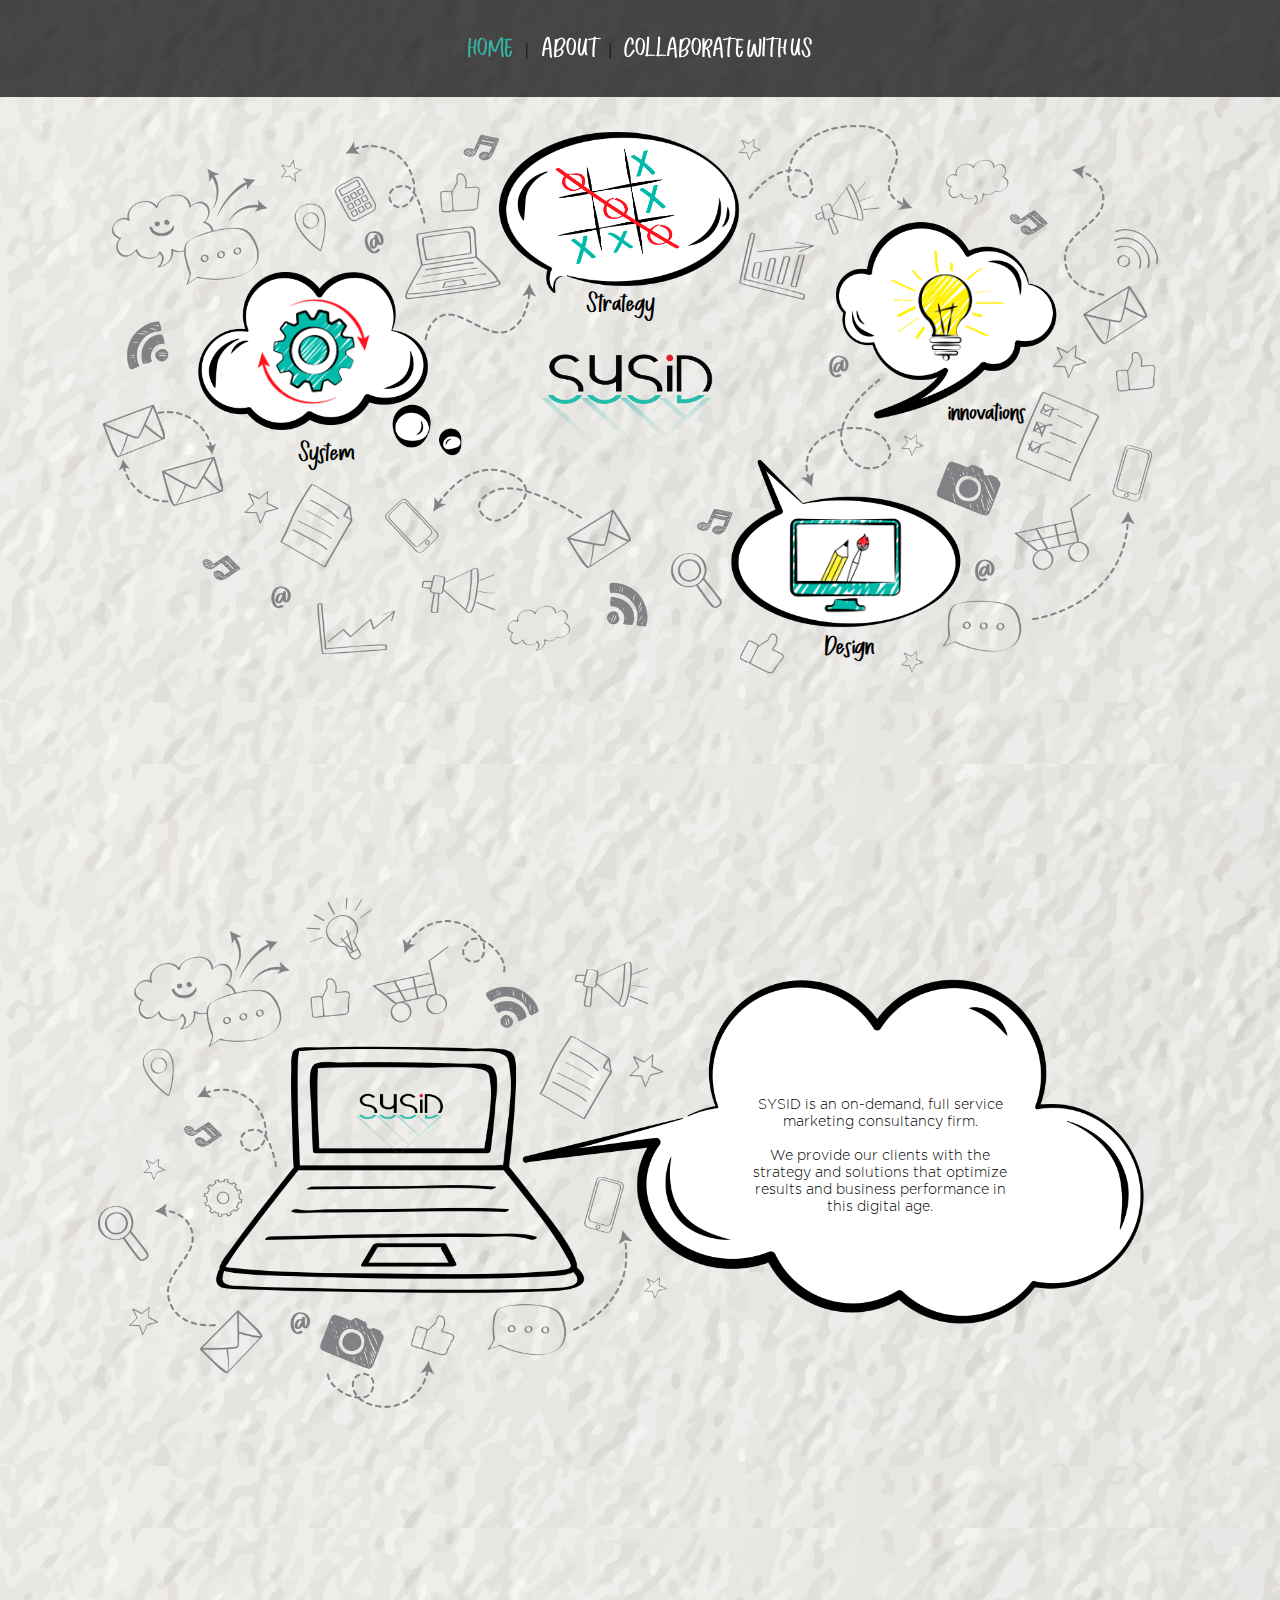
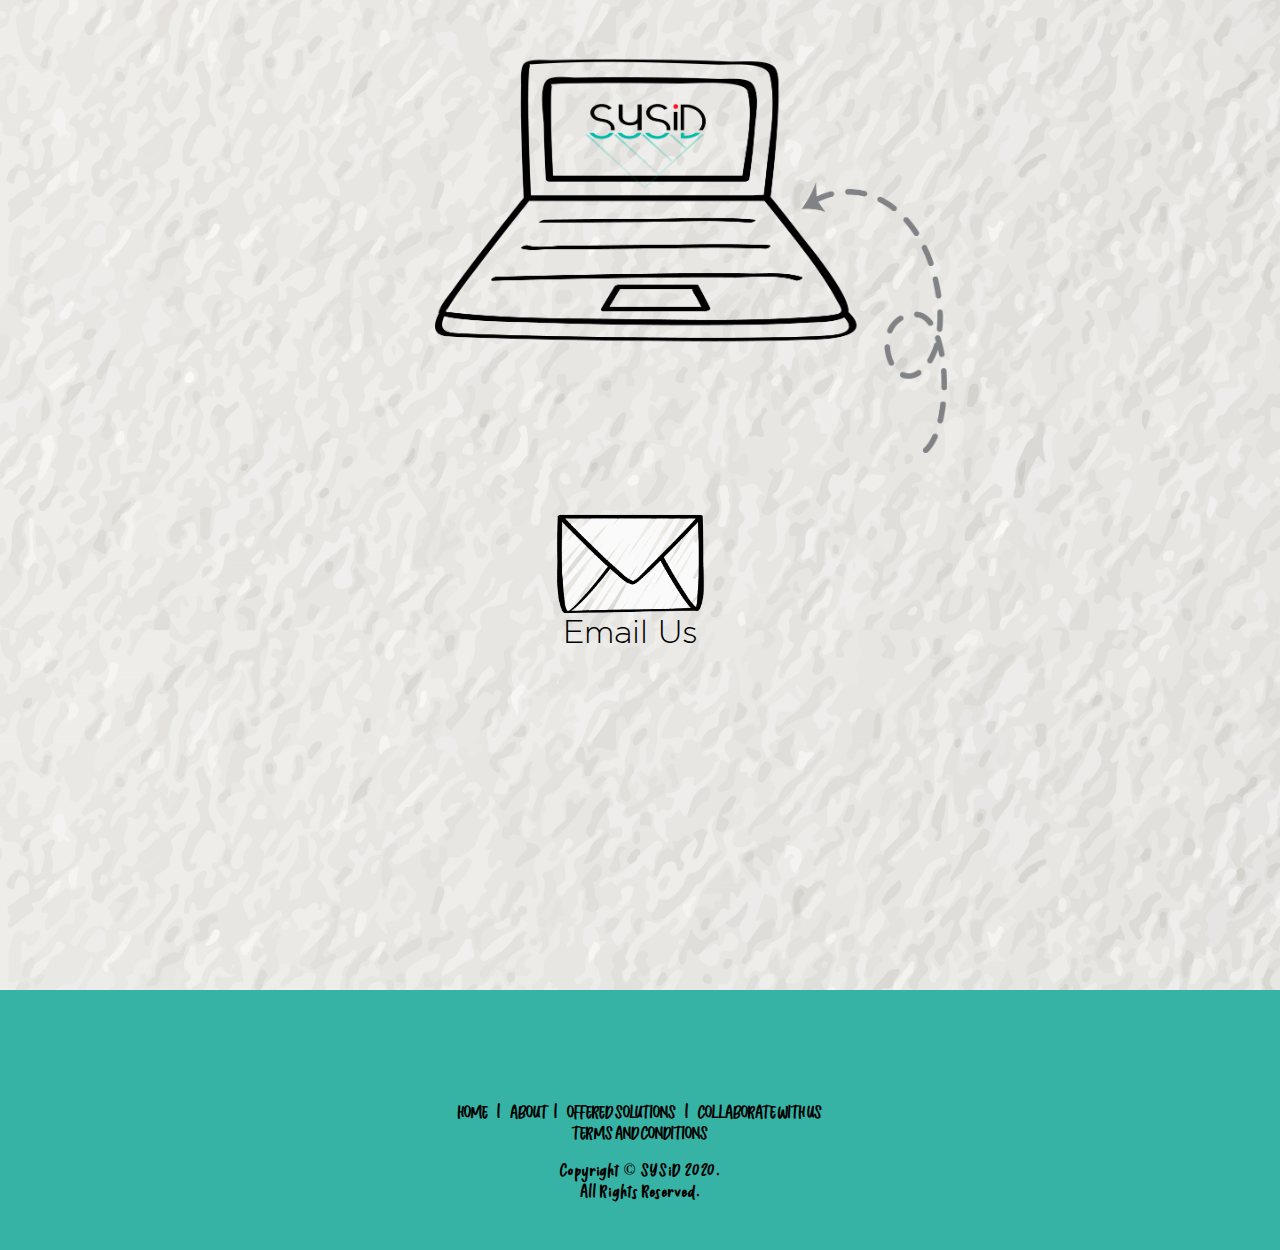
==== index.html @ b0d57e08 "Add files via upload" ====
<!DOCTYPE html>
<html lang="en" dir="ltr">

<head>
  <meta charset="utf-8">
  <title>SYSiD</title>
  <meta name="viewport" content="width=device-width, initial-scale=1.0">

  <link rel="stylesheet" href="css/index.css">


  <script src="https://ajax.googleapis.com/ajax/libs/jquery/3.5.1/jquery.min.js"></script>
  <link rel="stylesheet" href="https://use.fontawesome.com/releases/v5.15.1/css/all.css" integrity="sha384-vp86vTRFVJgpjF9jiIGPEEqYqlDwgyBgEF109VFjmqGmIY/Y4HV4d3Gp2irVfcrp" crossorigin="anonymous">
</head>

<body>

  <section id="title">
    <div class="container-navigation" id="navigation-menu">
      <a href="javascript:void(0);" class="icon" onclick="navigationIcon()">
        <i class="fa fa-bars"></i>
      </a>
      <a href="#" class="title-menu">HOME</a> <span>|</span>
      <a href="#about" class="about-menu">ABOUT</a> <span>|</span>
     <!-- <a href="#solutions" class="solutions-menu">OFFERED SOLUTIONS</a> <span>|</span> -->
      <a href="#collaborate" class="collaborate-menu">COLLABORATE WITH US</a>
    </div>
    <div class="container-title-img">
      <img class="title-img">
      <div class="container-tictac-img">
        <img class="tictac-img">
      </div>
      <div class="container-strategy-text">
        <p>Strategy</p>
      </div>
      <div class="container-wheel-img">
        <img class="wheel-img">
      </div>
      <div class="container-system-text">
        <p>System</p>
      </div>
      <div class="container-bulb-img">
        <img class="bulb-img">
      </div>
      <div class="container-innovations-text">
        <p>innovations</p>
      </div>
      <div class="container-pencil-img">
        <img class="pencil-img">
      </div>
      <div class="container-logo-img">
        <img src="images/logo.png" class="logo-img">
      </div>
      <div class="container-design-text">
        <p>Design</p>
      </div>
    </div>
  </section>

  <section id="about">
    <div class="container-about-img">
      <img class="about-img">
      <div class="container-about-text">
        <p>SYSID is an on-demand, full service <br>
          marketing consultancy firm.<br><br>
          We provide our clients with the <br>
          strategy and solutions that optimize <br>
          results and business performance in <br>
          this digital age.
        </p>
      </div>
    </div>
  </section>

 <!-- <section id="solutions">
    <div class="container-solutions-img">
      <img class="solutions-img">
      <div class="container-logo-img">
        <img src="images/logo.png" class="logo-img">
      </div>
      <div class="container-two-wheels-img">
        <img src="images/two_wheels.png" class="two-wheels-img">
      </div>
      <div class="container-arrow1-img">
        <img src="images/arrow1.png" class="arrow1-img">
      </div>
      <div class="container-marketing-text">
        <p>Marketing<br>
          Strategy
        </p>
      </div>
      <div class="container-greenbulb-img">
        <img src="images/greenbulb.png" class="greenbulb-img">
      </div>
      <div class="container-arrow2-img">
        <img src="images/arrow2.png" class="arrow2-img">
      </div>
      <div class="container-creative-text">
        <p>Creative<br>
          Development<br>
          & Production
        </p>
      </div>
      <div class="container-content-img">
        <img src="images/content.png" class="content-img">
      </div>
      <div class="container-arrow3-img">
        <img src="images/arrow3.png" class="arrow3-img">
      </div>
      <div class="container-content-text">
        <p>Content<br>
          Strategy & Platorm<br>
          Management
        </p>
      </div>
      <div class="container-marketing-img">
        <img src="images/marketing.png" class="marketing-img">
      </div>
      <div class="container-arrow4-img">
        <img src="images/arrow4.png" class="arrow4-img">
      </div>
      <div class="container-research-text">
        <p>Market Research,<br>
          Data & Digital Media
        </p>
      </div>
      <div class="container-web-img">
        <img src="images/web.png" class="web-img">
      </div>
      <div class="container-arrow5-img">
        <img src="images/arrow5.png" class="arrow5-img">
      </div>
      <div class="container-web-text">
        <p>Web, App &<br>
          System Development
        </p>
      </div>
      <div class="container-consultancy-img">
        <img src="images/consultancy.png" class="consultancy-img">
      </div>
      <div class="container-arrow6-img">
        <img src="images/arrow6.png" class="arrow6-img">
      </div>
      <div class="container-consultancy-text">
        <p>Consultancy</p>
      </div>
    </div>
  </section> -->

  <section id="collaborate">
    <div class="container-collab-img">
      <img class="collab-img">
	  
      <!-- <div class="container-connect-text">
        <p>connect@sysidph.com</p>
      </div> -->
      <!-- <div class="container-fb-connect-text">
        <a href="#">Connect With Us Through</a>
        <i class="fab fa-facebook-f"></i>
      </div>
      <div class="container-google-connect-text">
        <a href="#">Connect With Us Through</a>
        <i class="fab fa-google"></i>
      </div> -->
      <div class="container-mail-connect-text">
        <!-- <i class="far fa-envelope"></i> -->
        <a id="email-modal-btn"><p>Email Us</p><img class="envelop-img"></a>
	  </div>

      <div class="container-mobile-email-form">
        <form action="#" method="POST" class="mobile-email-form">
          <input id="client-name" type="text" name="name" class="mobile-email-input" placeholder="Name" required><br>
		  <br>
          <input id="client-email" type="text" name="mail" class="mobile-email-input" placeholder="Email" required><br>
          <br>
          <textarea id="client-message" type="text" name="message" class="mobile-email-content" placeholder="Message" rows="10" required></textarea>
          <br>
          <input type="submit" value="Send" class="mobile-email-button"><br>
          <input type="reset" value="Reset" class="mobile-email-button">
        </form>
      </div>

    </div>
  </section>

  <footer>
    <a href="https://www.facebook.com/sysid.ph/" target="_blank"><i class="fab fa-facebook-square"></i></a>
    <a href="https://www.instagram.com/sysid.ph/" target="_blank"><i class="fab fa-instagram-square"></i></a>
    <a href="https://www.linkedin.com/company/sysid/" target="_blank"><i class="fab fa-linkedin"></i></a>
    <a href="mailto:hello@sysid.ph"><i class="fas fa-envelope"></i></a>
    <a href="https://m.me/sysid.ph" target="_blank"><i class="fab fa-facebook-messenger"></i></a>

    <!-- <i class="fas fa-phone-square-alt"></i> -->
    <br><br>
    <a href="#">HOME</a> <span>|</span>
    <a href="#about">ABOUT</a> <span>|</span>
    <a href="#solutions">OFFERED SOLUTIONS</a> <span>|</span>
    <a href="#collaborate">COLLABORATE WITH US</a> <br>
    <a href="#">TERMS AND CONDITIONS</a>

    <p class="copyright">Copyright © SYSiD 2020. <br> All Rights Reserved.</p>
  </footer>

  <div id="email-modal" class="email-modal">
    <!-- Modal content -->
    <div class="email-modal-content">
      <span class="close-email-modal">&times;</span>
      <form action="javascript:sendMessage()" method="POST" class="email-form">
        Name:
        <input id="client-name" type="text" name="name" class="email-input" required><br>
        E-mail:
        <input id="client-email" type="text" name="mail" class="email-input" required><br>
        <br>
        Message:<br>
        <textarea id="client-message" type="text" name="message" class="email-content" rows="10" required>
        </textarea><br><br>
        <input type="submit" value="Send" class="email-button">
        <input type="reset" value="Reset" class="email-button">
      </form>
    </div>

  </div>

  <!-- Load Facebook SDK for JavaScript -->
  <div id="fb-root"></div>
  <script>
    window.fbAsyncInit = function() {
      FB.init({
        xfbml: true,
        version: 'v8.0'
      });
    };

    (function(d, s, id) {
      var js, fjs = d.getElementsByTagName(s)[0];
      if (d.getElementById(id)) return;
      js = d.createElement(s);
      js.id = id;
      js.src = 'https://connect.facebook.net/en_US/sdk/xfbml.customerchat.js';
      fjs.parentNode.insertBefore(js, fjs);
    }(document, 'script', 'facebook-jssdk'));
  </script>

  <!-- Your Chat Plugin code -->
  <div class="fb-customerchat" attribution=setup_tool page_id="105441090988022" theme_color="#bebebe">
  </div>
  <script src="js/index.js" charset="utf-8"></script>
</body>

</html>
---- css/index.css ----
@font-face {
    font-family: Chapillada;
    src: url("../fonts/Chapillada.otf") format("opentype");
}

@font-face {
    font-family: Gotham;
    src: url("../fonts/Gotham-Light.otf") format("opentype");
}


body{
  height: 100%;
  padding: 0;
  margin: 0;
}

#title{
  position: relative;
  display: block;
  background: url("../images/background.png");
  width: 100%;
  height: 100%;
  padding-bottom: 2.5rem;
  /* border: 2px solid red; */
}

.container-navigation{
  position: fixed;
  width: 100%;
  height: auto;
  text-align: center;
  padding: 2rem 0 2rem 0;
  z-index: 1;
  background: rgba(0,0,0,0.7);
}

.container-navigation a{
  font-family: Chapillada;
  font-size: 1.5rem;
  padding-right: 0.5rem;
  padding-left: 0.5rem;
  text-decoration: none;
  color: white;
}

.container-navigation .icon {
  display: none;
}

.icon i{
  color: black;
  background-color: transparent;
}

/* .container-navigation a:hover{
  color: rgba(54,179,165,1);
} */

a.home-menu{
  color: rgba(54,179,165,1);
}

.container-title-img{
  position: relative;
  width: 100%;
  height: auto;
  text-align: center;
}

.container-title-img .title-img{
  width: 100%;
  height: auto;
}

.container-tictac-img{
  position: absolute;
  width: 100%;
  height: auto;
  /* border: 1px solid red; */
  top: 17%;
  display: block;
}

.container-tictac-img .tictac-img{
  margin-right: 3.5%;
  width: 13%;
  height: auto;
}

.container-strategy-text{
  position: absolute;
  top: 36%;
  width: 100%;
  text-align: center;
  height: auto;
}

.container-strategy-text p{
  font-family: Chapillada;
  font-size: 2vw;
  margin-right: 3%;
}

.container-wheel-img{
  position: absolute;
  width: 100%;
  height: auto;
  /* border: 1px solid red; */
  top: 38.8%;
  display: block;
}

.container-wheel-img .wheel-img{
  margin-right: 51%;
  width: 11%;
  height: auto;
}

.container-system-text{
  position: absolute;
  top: 56.5%;
  width: 100%;
  text-align: center;
  height: auto;
}

.container-system-text p{
  font-family: Chapillada;
  font-size: 2vw;
  margin-right: 49%;
}

.container-bulb-img{
  position: absolute;
  width: 100%;
  height: auto;
  /* border: 1px solid red; */
  top: 32.5%;
  display: block;
}

.container-bulb-img .bulb-img{
  margin-left: 48%;
  width: 11%;
  height: auto;
}

.container-innovations-text{
  position: absolute;
  top: 51%;
  width: 100%;
  text-align: center;
  height: auto;
}

.container-innovations-text p{
  font-family: Chapillada;
  font-size: 2vw;
  margin-left: 54.2%;
}

.container-pencil-img{
  position: absolute;
  width: 100%;
  height: auto;
  /* border: 1px solid red; */
  top: 68%;
  display: block;
}

.container-pencil-img .pencil-img{
  margin-left: 32%;
  width: 11%;
  height: auto;
}

.container-design-text{
  position: absolute;
  top: 83.4%;
  width: 100%;
  text-align: center;
  height: auto;
}

.container-design-text p{
  font-family: Chapillada;
  font-size: 2vw;
  margin-left: 32.7%;
}

.container-logo-img{
  position: absolute;
  width: 100%;
  height: auto;
  /* border: 1px solid red; */
  top: 43%;
  display: block;
}

.container-logo-img .logo-img{
  /* margin-left: 32%; */
  width: 23%;
  height: auto;
}

#about{
  position: relative;
  display: block;
  background: url("../images/background.png");
  width: 100%;
  height: 100%;
  padding-bottom: 2.5rem;
  /* border: 2px solid blue; */
}

.container-about-img{
  position: relative;
  width: 100%;
  height: auto;
  text-align: center;
}

.container-about-img .about-img{
  width: 100%;
  height: auto;
}

.container-about-text{
  position: absolute;
  width: 100%;
  height: auto;
  text-align: center;
  top: 44%;
}

.container-about-text p{
  font-family: Gotham;
  margin-left: 37.5%;
  font-size: 1.1vw;
}

#solutions{
  position: relative;
  display: block;
  background: url("../images/background.png");
  width: 100%;
  height: 100%;
  padding-bottom: 2.5rem;
  /* border: 2px solid green; */
}

.container-solutions-img{
  position: relative;
  width: 100%;
  height: auto;
  text-align: center;
}

.container-solutions-img .solutions-img{
  width: 100%;
  height: auto;
}

.container-logo-img{
  position: absolute;
  width: 100%;
  height: auto;
  top: 42%;
  display: block;
}

.container-logo-img .logo-img{
  margin-right: 1.3%;
  width: 20%;
  height: auto;
}

.container-two-wheels-img{
  position: absolute;
  width: 100%;
  height: auto;
  top: 17.5%;
  display: block;
}

.container-two-wheels-img .two-wheels-img{
  margin-right: 12.6%;
  width: 8%;
  height: auto;
}

.container-arrow1-img{
  position: absolute;
  width: 100%;
  height: auto;
  top: 22.5%;
  display: block;
}

.container-arrow1-img .arrow1-img{
  margin-left: 5.7%;
  width: 7%;
  height: auto;
}

.container-marketing-text{
  position: absolute;
  width: 100%;
  height: auto;
  text-align: center;
  top: 31.5%;
}

.container-marketing-text p{
  font-family: Chapillada;
  margin-right: 17%;
  font-size: 1.5vw;
}

.container-greenbulb-img{
  position: absolute;
  width: 100%;
  height: auto;
  top: 22.8%;
  display: block;
}

.container-greenbulb-img .greenbulb-img{
  margin-left: 26.8%;
  width: 8.5%;
  height: auto;
}

.container-arrow2-img{
  position: absolute;
  width: 100%;
  height: auto;
  top: 36%;
  display: block;
}

.container-arrow2-img .arrow2-img{
  margin-left: 44.3%;
  width: 4%;
  height: auto;
}

.container-creative-text{
  position: absolute;
  width: 100%;
  height: auto;
  text-align: center;
  top: 41%;
}

.container-creative-text p{
  font-family: Chapillada;
  margin-left: 27.5%;
  font-size: 1.5vw;
}

.container-content-img{
  position: absolute;
  width: 100%;
  height: auto;
  top: 51.1%;
  display: block;
}

.container-content-img .content-img{
  margin-left: 48.3%;
  width: 9%;
  height: auto;
}

.container-arrow3-img{
  position: absolute;
  width: 100%;
  height: auto;
  top: 68%;
  display: block;
}

.container-arrow3-img .arrow3-img{
  margin-left: 32%;
  width: 6%;
  height: auto;
}

.container-content-text{
  position: absolute;
  width: 100%;
  height: auto;
  text-align: center;
  top: 68%;
}

.container-content-text p{
  font-family: Chapillada;
  margin-left: 47%;
  font-size: 1.5vw;
}

.container-marketing-img{
  position: absolute;
  width: 100%;
  height: auto;
  top: 69.5%;
  display: block;
}

.container-marketing-img .marketing-img{
  margin-left: 12.5%;
  width: 9%;
  height: auto;
}

.container-arrow4-img{
  position: absolute;
  width: 100%;
  height: auto;
  top: 79%;
  display: block;
}

.container-arrow4-img .arrow4-img{
  margin-right: 9.3%;
  width: 7%;
  height: auto;
}

.container-research-text{
  position: absolute;
  width: 100%;
  height: auto;
  text-align: center;
  top: 87%;
}

.container-research-text p{
  font-family: Chapillada;
  margin-left: 12.5%;
  font-size: 1.5vw;
}

.container-web-img{
  position: absolute;
  width: 100%;
  height: auto;
  top: 68%;
  display: block;
}

.container-web-img .web-img{
  margin-right: 27.5%;
  width: 7%;
  height: auto;
}

.container-arrow5-img{
  position: absolute;
  width: 100%;
  height: auto;
  top: 55%;
  display: block;
}

.container-arrow5-img .arrow5-img{
  margin-right: 47%;
  width: 7%;
  height: auto;
}

.container-web-text{
  position: absolute;
  width: 100%;
  height: auto;
  text-align: center;
  top: 83%;
}

.container-web-text p{
  font-family: Chapillada;
  margin-right: 27.5%;
  font-size: 1.5vw;
}

.container-consultancy-img{
  position: absolute;
  width: 100%;
  height: auto;
  top: 35.5%;
  display: block;
}

.container-consultancy-img .consultancy-img{
  margin-right: 44.5%;
  width: 9%;
  height: auto;
}

.container-arrow6-img{
  position: absolute;
  width: 100%;
  height: auto;
  top: 24%;
  display: block;
}

.container-arrow6-img .arrow6-img{
  margin-right: 32%;
  width: 7%;
  height: auto;
}

.container-consultancy-text{
  position: absolute;
  width: 100%;
  height: auto;
  text-align: center;
  top: 54%;
}

.container-consultancy-text p{
  font-family: Chapillada;
  margin-right: 44%;
  font-size: 1.5vw;
}


#collaborate{
  position: relative;
  display: block;
  background: url("../images/background.png");
  width: 100%;
  height: 100%;
  padding-bottom: 2.5rem;
}

.container-collab-img{
  position: relative;
  width: 100%;
  height: auto;
  text-align: center;
}

.container-collab-img .collab-img{
  position: relative;
  width: 40%;
  height: 50%;
  margin-top: 10%;
  margin-left: 8%;
}

.container-mail-connect-text{
    display: block;
    position: relative;
    text-align: center;
	width: 20%;
    height: 20%;
	margin-left: auto;
	margin-right: auto;
	margin-bottom: 20%;
  }
  
  .container-mail-connect-text .envelop-img {
	display: block;
	position: relative;
	margin-top: -5%;
	width: 90%;
	height: Auto%;
  }
  
   .container-mail-connect-text p {
	display: block;
	position: absolute;
	text-align: center;
	font-family: Gotham;
	top: 55%;
    font-size: 2.5vw;
	margin-bottom: 30%;
	margin-left: 20%;
	margin-right: 
  }
 
.container-mail-connect-text:hover{
   cursor: pointer;
   color: rgba(54,179,165,1);
  }

.container-mail-connect-text .envelop-img:hover{
  content: url("../images/mobile_collab-envelop2.png");
  }

/*.container-mail-connect-text .envelop-img{
  position: relative;
  width: 30%;
  height: 40%;
  margin-top: 0%;
  margin-left: 5%; */
}

/*.container-connect-text{
  position: absolute;
  width: 100%;
  height: auto;
  text-align: center;
  top: 45%;
}

.container-connect-text p{
  font-family: Gotham;
  margin-right: 26%;
  font-size: 1.1vw;
} */

.container-fb-connect-text{
  position: absolute;
  width: 17.7%;
  height: auto;
  text-align: center;
  top: 54%;
  left: 27%;
  border-radius: 30px;
  padding: 0.5% 1.5%;
  background-color: rgba(54,179,165,1);
}

.container-fb-connect-text:hover{
  background-color: rgba(0,0,0,0.7);
  color: white;
  cursor: pointer;
}

.container-fb-connect-text:hover a{
  color: white;
}

.container-fb-connect-text a{
  text-decoration: none;
  color: black;
  font-family: Gotham;
  font-size: 1.2vw;
  display: block;
  float: left;
  margin-top: 2.75%;
}

.container-fb-connect-text i{
  font-size: 2.5vw;
  display: block;
  float: right;
}

.container-google-connect-text{
  position: absolute;
  width: 18.5%;
  height: auto;
  text-align: center;
  top: 54%;
  right: 27%;
  border-radius: 30px;
  padding: 0.5% 1.5%;
  background-color: rgba(54,179,165,1);
}

.container-google-connect-text:hover{
  background-color: rgba(0,0,0,0.7);
  color: white;
  cursor: pointer;
}

.container-google-connect-text:hover a{
  color: white;
}

.container-google-connect-text a{
  text-decoration: none;
  color: black;
  font-family: Gotham;
  font-size: 1.2vw;
  display: block;
  float: left;
  margin-top: 2.75%;
}

.container-google-connect-text i{
  font-size: 2.5vw;
  display: block;
  float: right;
}



/*.container-mail-connect-text{
  display: block;
  position: absolute;
  width: 13.7%;
  height: auto;
  text-align: center;
  /* top: 63%;
  top: 53%;
  left: 50%;
  transform: translate(-50%);
  border-radius: 30px;
  padding: 0.5% 4%;
  background-color: rgba(54,179,165,1);
} 

.container-mail-connect-text:hover{
  background-color: rgba(0,0,0,0.7);
  color: white;
  cursor: pointer;
}

.container-mail-connect-text:hover a{
  color: white;
}

.container-mail-connect-text i{
  position: relative;
  font-size: 2.5vw;
  display: block;
  float: left;
  padding-left: 20%;
  /* border:1px solid blue;
}

.container-mail-connect-text a{
  text-decoration: none;
  color: black;
  font-family: Gotham;
  font-size: 1.2vw;
  display: block;
  float: right;
  margin-top: 2.75%;
  padding-right: 20%;
  /* border:1px solid red;
}
*/

.container-mobile-email-form{
  display: none;
}

footer{
  font-family: Chapillada;
  font-weight: bold;
  position: relative;
  width: 100%;
  height: auto;
  background-color: rgba(54,179,165,1);
  bottom: 0;
  text-align: center;
  padding: 3rem 0 2rem 0;
  letter-spacing: 0.1rem;
}

footer a{
  padding: 0 0.3rem;
  text-decoration: none;
  color: black;
  letter-spacing: 0;
}

footer i{
  font-size: 2rem;
}

/* The Modal (background) */
.email-modal {
  display: none; /* Hidden by default */
  position: fixed; /* Stay in place */
  z-index: 1; /* Sit on top */
  left: 0;
  top: 0;
  width: 100%; /* Full width */
  height: 100%; /* Full height */
  overflow: auto; /* Enable scroll if needed */
  background-color: rgb(0,0,0); /* Fallback color */
  background-color: rgba(0,0,0,0.4); /* Black w/ opacity */
}

/* Modal Content/Box */
.email-modal-content {
  background-color: #fefefe;
  margin: 15% auto; /* 15% from the top and centered */
  padding: 2rem;
  padding-right: 2.5rem;
  border: 1px solid #888;
  width: 80%; /* Could be more or less, depending on screen size */
}

/* The Close Button */
.close-email-modal {
  color: #aaa;
  float: right;
  font-size: 2vw;
  font-weight: bold;
  margin-right: -10px;
}

.close-email-modal:hover,
.close-email-modal:focus {
  color: black;
  text-decoration: none;
  cursor: pointer;
}

.email-form{
  font-family: Chapillada;
  font-size: 1rem;
}

.email-input{
  width: 25%;
}

.email-content{
  width: 100%;
  /* height: 3rem; */
  position: relative;
  margin-left: auto;
  margin-right: auto;
  overflow-y: scroll;
}
.email-button{
  background-color: rgba(54,179,165,1);
  font-family: Gotham;
  border: 0;
  width: 70px;
  box-shadow: none;
  border-radius: 50px;
  font-size: 1vw;
}

.email-button:hover {
  background-color: rgba(0,0,0,0.7);
  color: white;
  cursor: pointer;
}

@media all and (max-width: 750px) {
  html{
    height: 100%;
  }

  .container-navigation {
    background-color: transparent;
    overflow: hidden;
  }

  .container-navigation .icon{
    font-size: 1.3rem;
    display: block;
    margin-top: -2rem;
    padding-top: 0.4rem;
    float: left;
    padding-left: 0.3rem;
    padding-right: 0.3rem;
  }

  .container-navigation i:hover{
    color: white;
  }

  .container-navigation .icon:hover{
    background: rgba(0,0,0,0.7);
  }

  .container-navigation a{
    font-size: 0.75rem;
    padding-right: 0.25rem;
    padding-left: 0.25rem;
    display: none;
  }

  .container-navigation span{
    display: none;
  }

  .container-title-img{
    position: relative;
    width: 100%;
    height: 100%;
  }

  .container-title-img .title-img{
    position: relative;
    width: 88%;
    height: 78%;
    top: 50%;
    -ms-transform: translateY(-50%);
    transform: translateY(-50%);
  }

  .container-tictac-img{
    position: absolute;
    width: 100%;
    height: auto;
    top: 32%;
    display: block;
  }

  .container-tictac-img .tictac-img{
    margin-left: 50%;
    width: 31%;
    height: 12vh;
  }

  .container-strategy-text{
    position: absolute;
    top: 43.5%;
    width: 100%;
    text-align: center;
    height: auto;
  }

  .container-strategy-text p{
    font-family: Chapillada;
    font-size: 3vw;
    margin-left: 56%;
  }

  .container-wheel-img{
    position: absolute;
    width: 100%;
    height: auto;
    top: 25%;
    display: block;
  }

  .container-wheel-img .wheel-img{
    margin-right: 37%;
    width: 30%;
    height: 17vh;
  }
  

  .container-system-text{
    position: absolute;
    top: 37%;
    width: 100%;
    text-align: center;
    height: auto;
  }

  .container-system-text p{
    font-family: Chapillada;
    font-size: 3vw;
    margin-right: 36.5%;
  }

  .container-bulb-img{
    position: absolute;
    width: 100%;
    height: auto;
    top: 56%;
    display: block;
  }

  .container-bulb-img .bulb-img{
    margin-left: 39%;
    width: 30%;
    height: 13vh;
  }

  .container-innovations-text{
    position: absolute;
    top: 68.5%;
    width: 100%;
    text-align: center;
    height: auto;
  }

  .container-innovations-text p{
    font-family: Chapillada;
    font-size: 3vw;
    margin-left: 38%;
  }

  .container-pencil-img{
    position: absolute;
    width: 100%;
    height: auto;
    top: 52.5%;
    display: block;
  }

  .container-pencil-img .pencil-img{
    margin-left: -48.5%;
    width: 29%;
    height: 12.5vh;
  }

  .container-design-text{
    position: absolute;
    top: 65%;
    width: 100%;
    text-align: center;
    height: auto;
  }

  .container-design-text p{
    font-family: Chapillada;
    font-size: 3vw;
    margin-left: -48.5%;
  }

  .container-logo-img{
    position: absolute;
    width: 100%;
    height: auto;
    top: 41%;
    display: block;
  }

  .container-logo-img .logo-img{
    /* margin-left: 2%; */
    width: 36%;
    height: 17vh;
  }

  .container-about-img{
    position: relative;
    width: 100%;
    height: 100%;
  }

  .container-about-img .about-img{
    position: relative;
    width: 90%;
    height: 70%;
    top: 50%;
    -ms-transform: translateY(-50%);
    transform: translateY(-50%);
  }

  .container-about-text{
    position: absolute;
	top: 23%;
    width: 100%;
    text-align: center;
	height: auto;
  }

  .container-about-text p{
    font-family: Gotham;
    font-size: 2.2vw;
	margin-left: 20%;
  }

  .container-solutions-img{
    position: relative;
    width: 100%;
    height: 100%;
  }

  .container-solutions-img .solutions-img{
    position: relative;
    width: 95%;
    height: 65%;
    top: 50%;
    -ms-transform: translateY(-50%);
    transform: translateY(-50%);
  }
  
  .container-marketing-text{
    position: absolute;
    top:29.5%;
    width: 100%;
    text-align: center;
    height: auto;
  }

  .container-marketing-text p{
    font-family: Chapillada;
    font-size: 3vw;
    margin-left: -13.5%;
  }
  
  .container-creative-text{
    position: absolute;
    top:35.5%;
    width: 100%;
    text-align: center;
    height: auto;
  }

  .container-creative-text p{
    font-family: Chapillada;
    font-size: 3vw;
    margin-right: -20%;
  }
  
  .container-content-text{
    position: absolute;
    top:56%;
    width: 100%;
    text-align: center;
    height: auto;
  }

  .container-content-text p{
    font-family: Chapillada;
    font-size: 3vw;
    margin-left: 48%;
  }
  
  .container-web-text{
    position: absolute;
    top:74%;
    width: 100%;
    text-align: center;
    height: auto;
  }

  .container-web-text p{
    font-family: Chapillada;
    font-size: 3vw;
    margin-right: 55%;
  }
  
  .container-consultancy-text{
    position: absolute;
    top:52%;
    width: 100%;
    text-align: center;
    height: auto;
  }

  .container-consultancy-text p{
    font-family: Chapillada;
    font-size: 3vw;
    margin-right: 55%;
  }
  
  .container-research-text{
    position: absolute;
    top:81.5%;
    width: 100%;
    text-align: center;
    height: auto;
  }

  .container-research-text p{
    font-family: Chapillada;
    font-size: 3vw;
    margin-right: -17.5%;
  }
  
  
  

  #solutions .container-logo-img,
  .container-two-wheels-img,
  .container-arrow1-img,
  .container-greenbulb-img,
  .container-arrow2-img,
  .container-content-img,
  .container-arrow3-img,
  .container-marketing-img,
  .container-arrow4-img,
  .container-web-img,
  .container-arrow5-img,
  .container-consultancy-img,
  .container-arrow6-img {
    display: none;
  }


  #collaborate{
    position: relative;
    display: block;
    background: url("../images/background.png");
    width: 100%;
    height: Auto%;
    padding-bottom: 2.5rem;
	padding-top: 5rem;
  }

  .container-collab-img{
    position: relative;
    width: 100%;
    height: Auto;
    text-align: center;
    /* border: 1px solid red; */
  }

  .container-collab-img .collab-img{
    width: 70%;
    height: 70%;
  }
  
  .container-mail-connect-text{
    display: block;
    position: relative;
    text-align: center;
	width: 30%;
    height: 30%;
	margin-left: auto;
	margin-right: auto;
  }
  
  .container-mail-connect-text .envelop-img {
	display: block;
	position: relative;
	margin-top: -5%;
	width: 90%;
	height: Auto%;
  }
  
   .container-mail-connect-text p {
	display: block;
	position: absolute;
	text-align: center;
	font-family: Gotham;
	top: 57%;
    font-size: 3.5vw;
	margin-bottom: 30%;
	margin-left: 20%;
	margin-right: 
	z-index: 1;
  }
 
.container-mail-connect-text:hover{
   cursor: pointer;
   /*color: white;*/
 
  }

.container-mail-connect-text .envelop-img:hover{
  content: url("../images/mobile_collab-envelop2.png");
  }
  

/*
  .container-mobile-email-form{
    display: block;
    position: relative;
    width: 100%;
    height: auto;
    font-family: Chapillada;
    font-size: 1rem;
    top: 50%;
  }

  .mobile-email-input{
    font-family: Gotham;
    font-size: 0.8rem;
    width: 90%;
    margin-top: 0.2rem;
    border-radius: 5px;
  }

  .mobile-email-content{
    font-family: Gotham;
    font-size: 0.8rem;
    margin-top: -1rem;
    width: 90%;
    border-radius: 5px;
  }

  .mobile-email-button{
    width: 30%;
    background-color: rgba(54,179,165,1);
    font-family: Gotham;
    border-radius: 40px;
    font-size: 2.5vw;
  } 
*/

.email-modal {
  display: none; /* Hidden by default */
  position: fixed; /* Stay in place */
  z-index: 1; /* Sit on top */
  left: 0;
  top: 0;
  width: 100%; /* Full width */
  height: 100%; /* Full height */
  overflow: auto; /* Enable scroll if needed */
  background-color: rgb(0,0,0); /* Fallback color */
  background-color: rgba(0,0,0,0.4); /* Black w/ opacity */
  }

/* Modal Content/Box */
.email-modal-content {
  background-color: #fefefe;
  margin: 15% auto; /* 15% from the top and centered */
  padding: 3rem;
  padding-left: 2.5rem;
  border: 1.5px solid #888;
  width: 60%; /* Could be more or less, depending on screen size */
  }

/* The Close Button */
.close-email-modal {
  color: #aaa;
  float: right;
  font-size: 8vw;
  font-weight: bold;
  margin-right: -10px;
  }

.close-email-modal:hover,
.close-email-modal:focus {
  color: black;
  text-decoration: none;
  cursor: pointer;
  }

.email-form{
  font-family: Chapillada;
  font-size: 1.5rem;
  }

.email-input{
  width: 90%;
  }

.email-content{
  width: 90%;
  /* height: 3rem; */
  position: relative;
  margin-left: auto;
  margin-right: auto;
  overflow-y: scroll;
  }

.email-button{
  background-color: rgba(54,179,165,1);
  font-family: Gotham;
  border-radius: 70x;
  font-size: 4vw;
  }

}
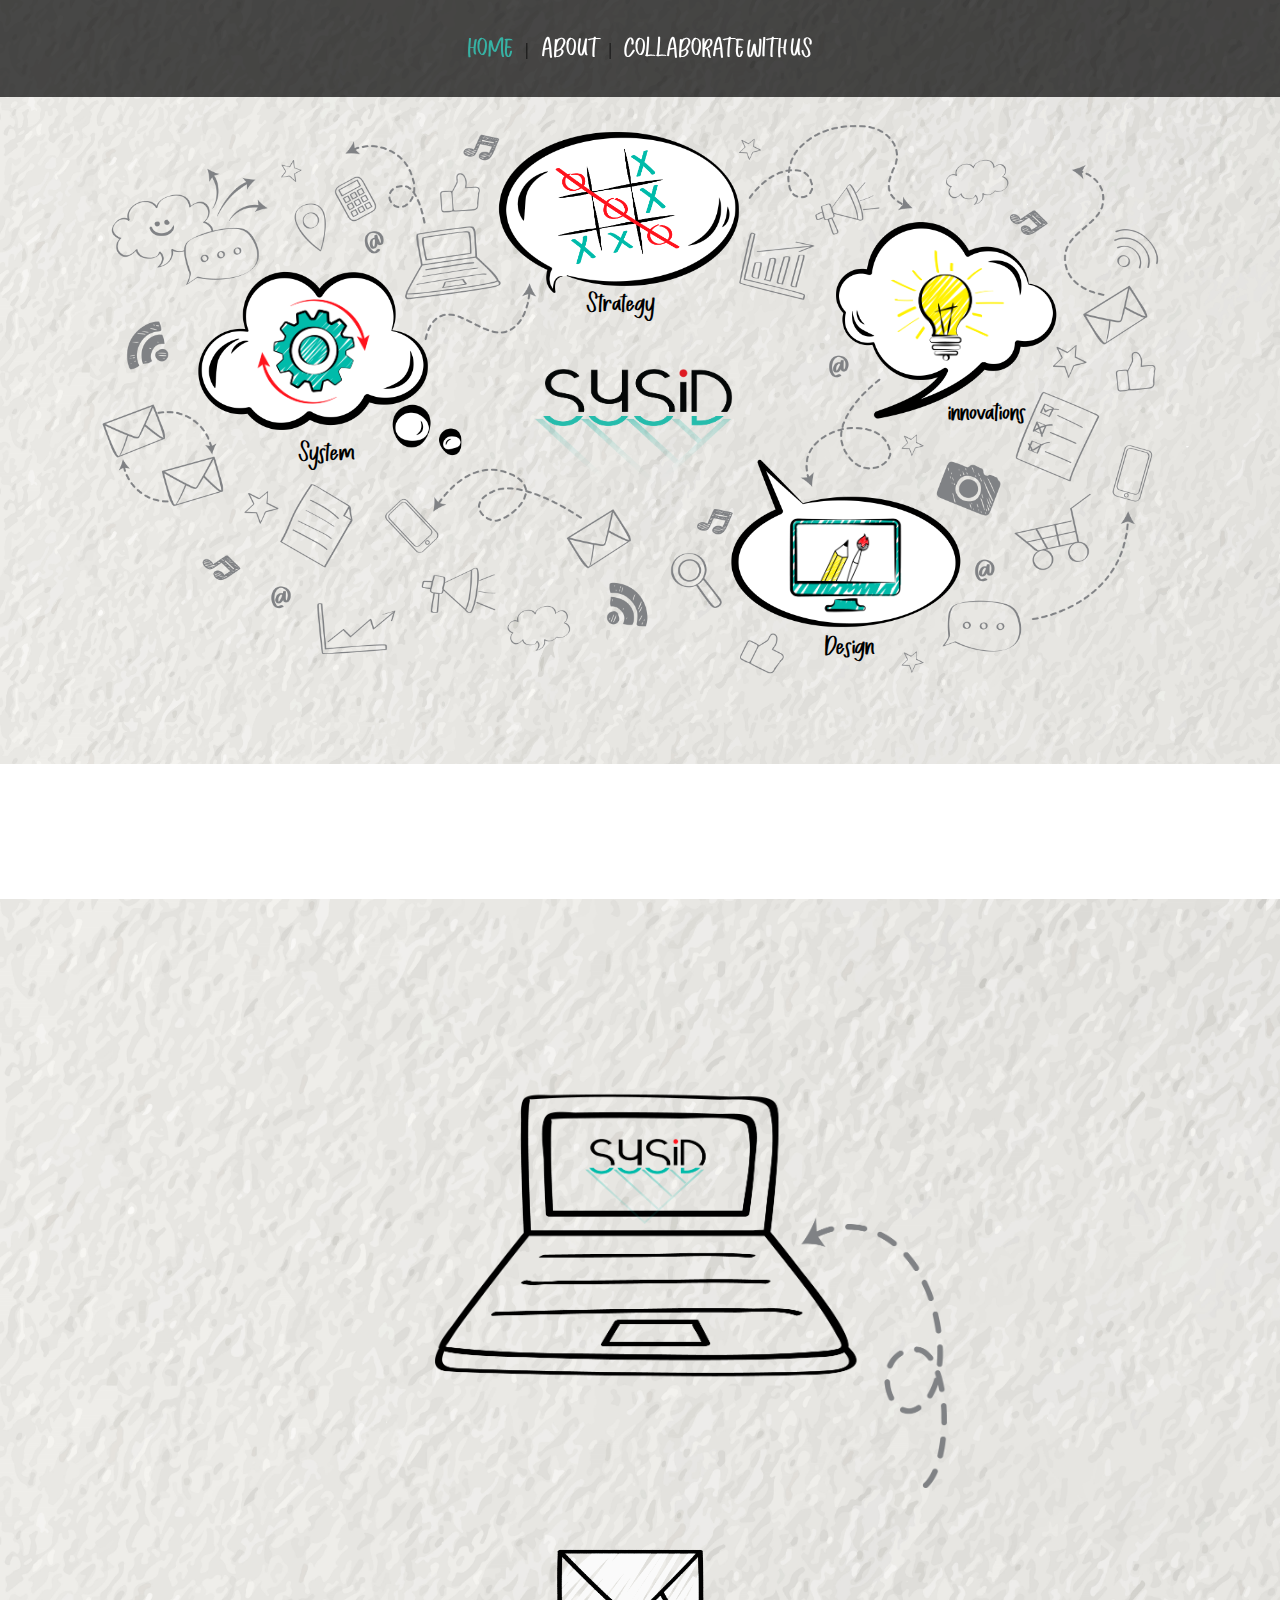
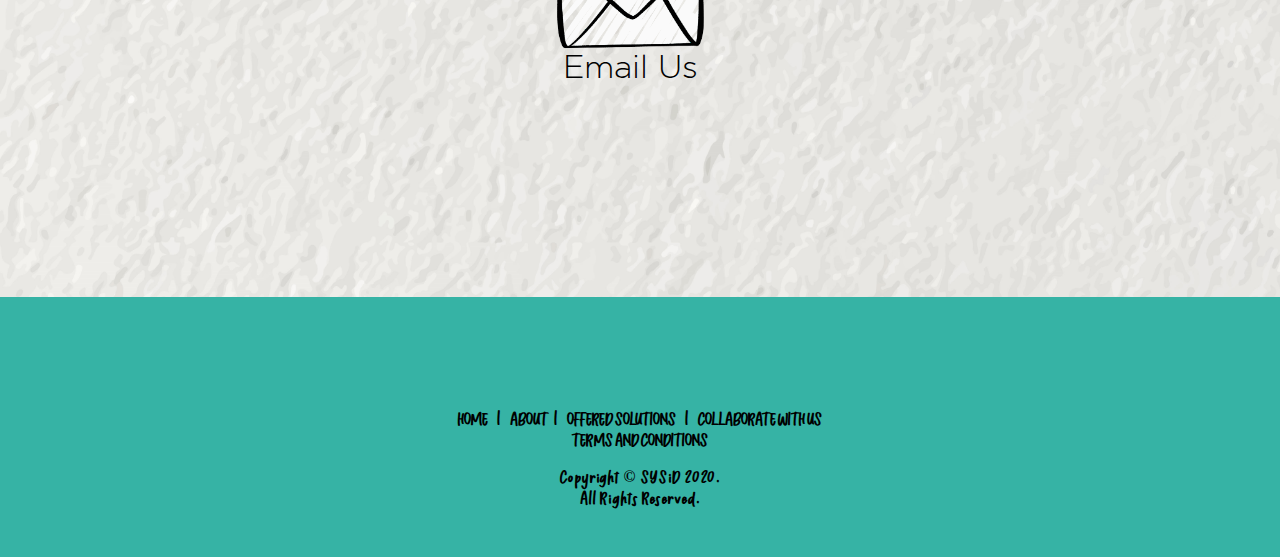
==== commit b0f69a6d: "Add files via upload" ====
--- a/index.html
+++ b/index.html
@@ -58,7 +58,7 @@
   </section>
 
   <section id="about">
-    <div class="container-about-img">
+    <!-- <div class="container-about-img">
       <img class="about-img">
       <div class="container-about-text">
         <p>SYSID is an on-demand, full service <br>
@@ -70,6 +70,10 @@
         </p>
       </div>
     </div>
+	-->
+  <video playsinline autoplay muted loop  id="about-vid">
+  <source src="videos/Company_Profile.mp4" type="video/mp4">
+  </video>
   </section>
 
  <!-- <section id="solutions">
--- a/css/index.css
+++ b/css/index.css
@@ -5,7 +5,7 @@
 
 @font-face {
     font-family: Gotham;
-    src: url("../fonts/Gotham-Light.otf") format("opentype");
+    src: url("../fonts/Gotham-Light.otf") format("opentype")
 }
 
 
@@ -19,8 +19,9 @@
   position: relative;
   display: block;
   background: url("../images/background.png");
-  width: 100%;
-  height: 100%;
+  background-size: cover;
+  width: 100%;
+  height: auto;
   padding-bottom: 2.5rem;
   /* border: 2px solid red; */
 }
@@ -207,11 +208,25 @@
 #about{
   position: relative;
   display: block;
+  width: 100%;
+  height: auto;
+}
+
+video {
+  width: 100%;
+  height: auto;
+  position: relative;
+  margin-bottom: -1.5%;
+}
+
+/*#about{
+  position: relative;
+  display: block;
   background: url("../images/background.png");
   width: 100%;
   height: 100%;
   padding-bottom: 2.5rem;
-  /* border: 2px solid blue; */
+  /* border: 2px solid blue;
 }
 
 .container-about-img{
@@ -247,7 +262,7 @@
   width: 100%;
   height: 100%;
   padding-bottom: 2.5rem;
-  /* border: 2px solid green; */
+  /* border: 2px solid green; 
 }
 
 .container-solutions-img{
@@ -527,14 +542,16 @@
   margin-right: 44%;
   font-size: 1.5vw;
 }
+*/
 
 
 #collaborate{
   position: relative;
   display: block;
   background: url("../images/background.png");
-  width: 100%;
-  height: 100%;
+  background-size: cover;
+  width: 100%;
+  height: auto;
   padding-bottom: 2.5rem;
 }
 
@@ -549,7 +566,7 @@
   position: relative;
   width: 40%;
   height: 50%;
-  margin-top: 10%;
+  margin-top: 15%;
   margin-left: 8%;
 }
 
@@ -561,7 +578,7 @@
     height: 20%;
 	margin-left: auto;
 	margin-right: auto;
-	margin-bottom: 20%;
+	margin-bottom: 10%;
   }
   
   .container-mail-connect-text .envelop-img {
@@ -845,6 +862,7 @@
   html{
     height: 100%;
   }
+  
 
   .container-navigation {
     background-color: transparent;
@@ -1212,27 +1230,28 @@
   }
   
    .container-mail-connect-text p {
-	display: block;
-	position: absolute;
-	text-align: center;
-	font-family: Gotham;
-	top: 57%;
-    font-size: 3.5vw;
-	margin-bottom: 30%;
-	margin-left: 20%;
-	margin-right: 
-	z-index: 1;
+	 display: block;
+	 position: absolute;
+	 text-align: center;
+	 font-family: Gotham;
+	 top: 57%;
+     font-size: 3.5vw;
+	 margin-bottom: 30%;
+	 margin-left: 20%;
+	 margin-right: 
+	 z-index: 1;
   }
  
-.container-mail-connect-text:hover{
-   cursor: pointer;
-   /*color: white;*/
+  .container-mail-connect-text:hover{
+     cursor: pointer;
+    /*color: white;*/
  
   }
 
-.container-mail-connect-text .envelop-img:hover{
-  content: url("../images/mobile_collab-envelop2.png");
-  }
+  .container-mail-connect-text .envelop-img:hover{
+    content: url("../images/mobile_collab-envelop2.png");
+  }
+  
   
 
 /*
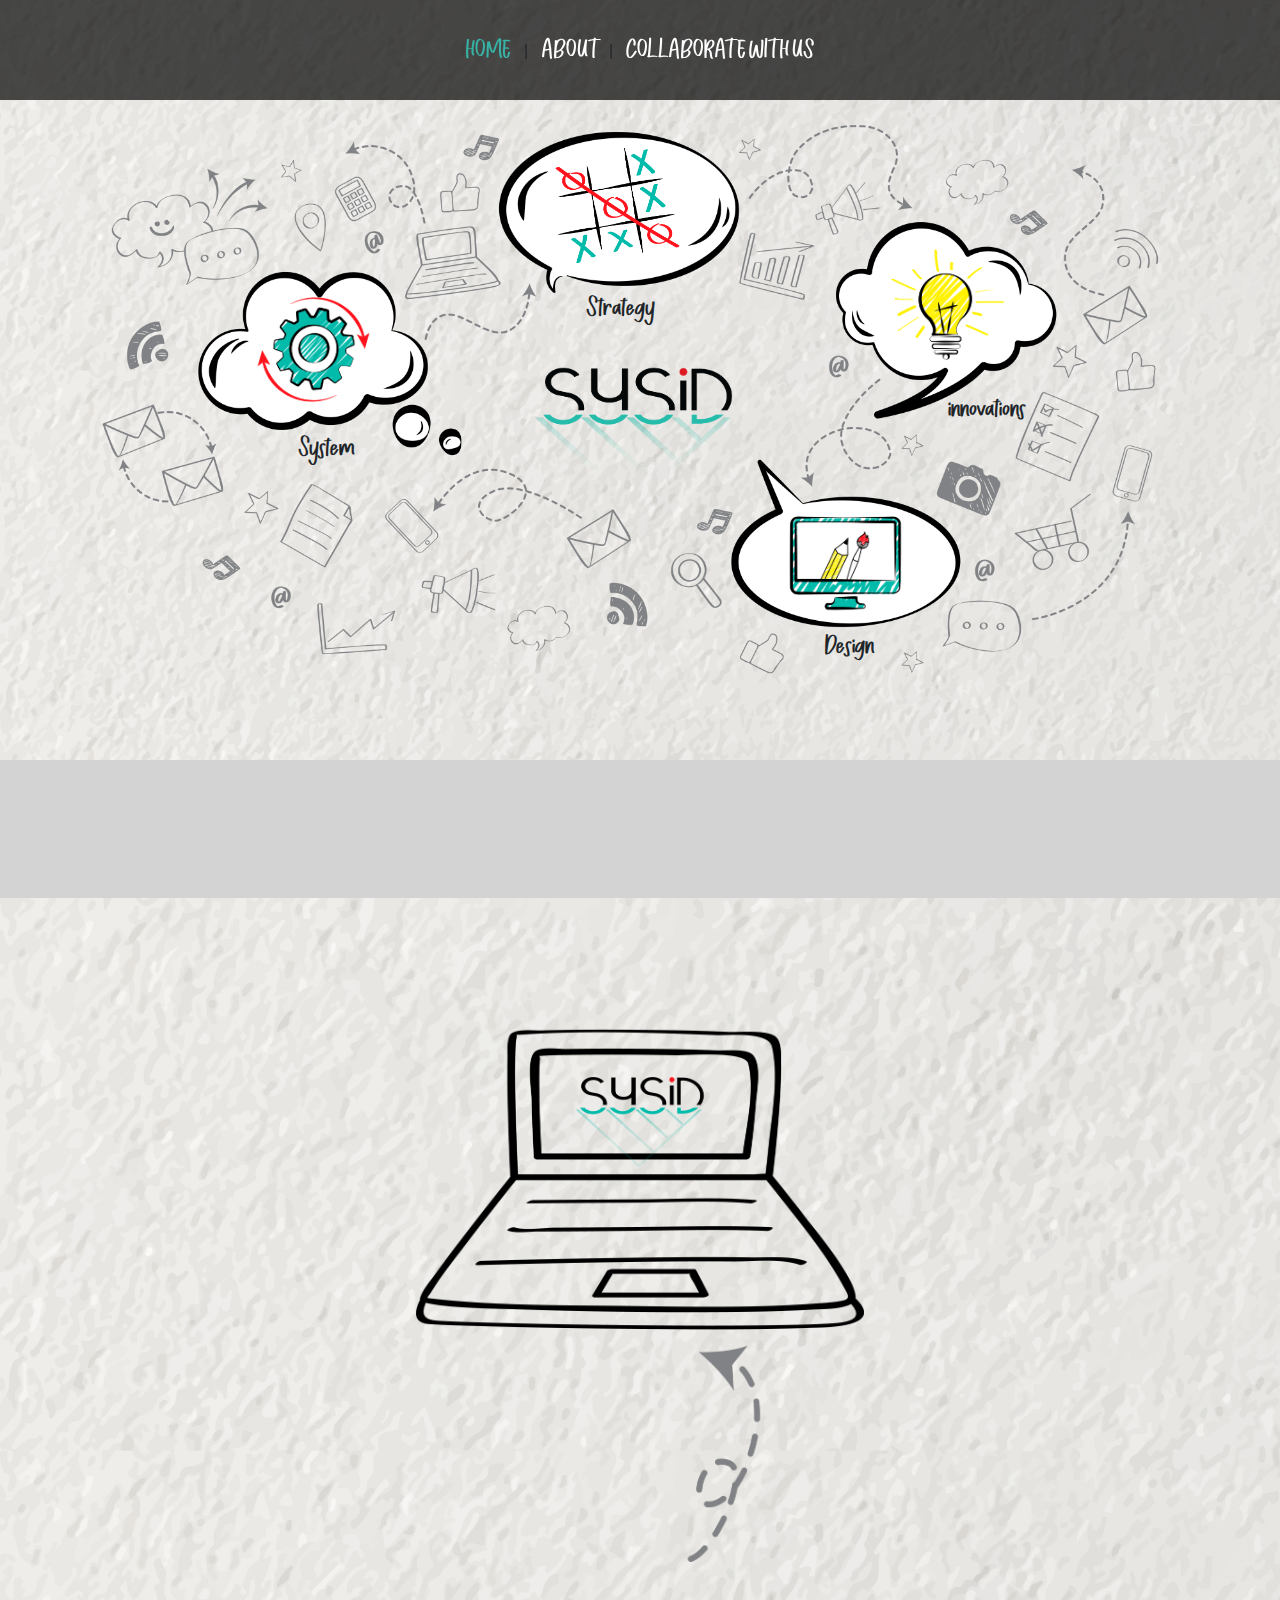
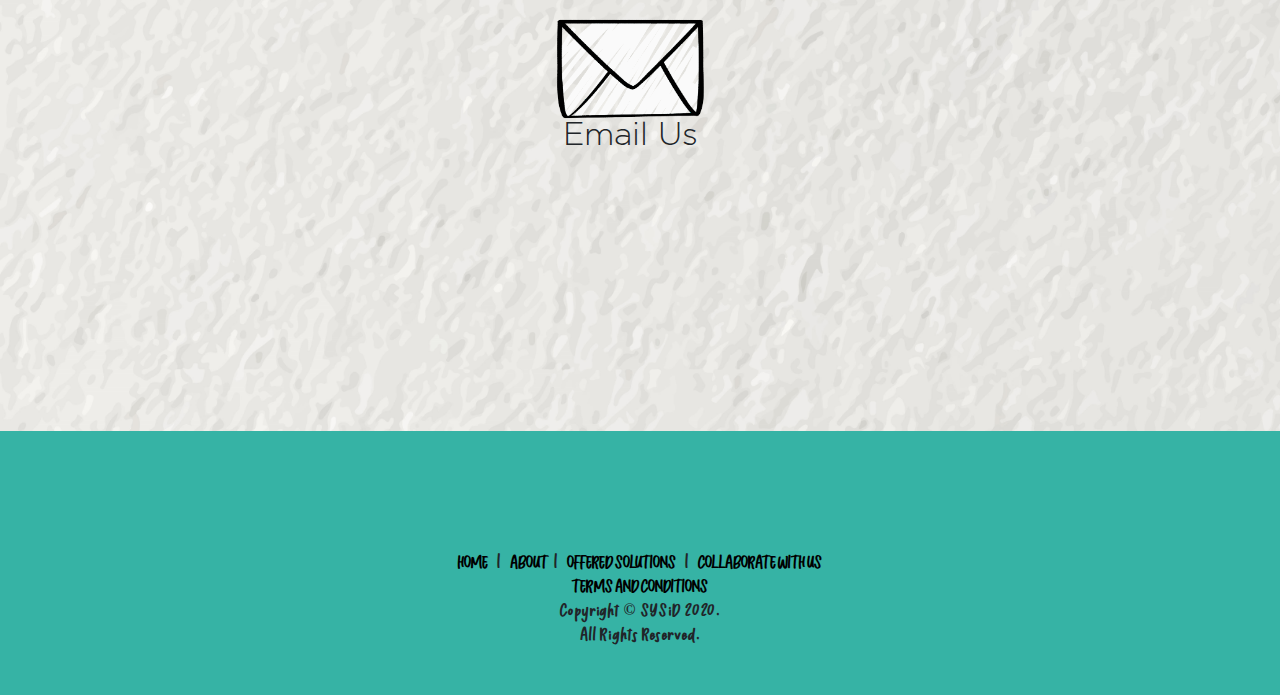
==== commit aea90480: "Add files via upload" ====
--- a/index.html
+++ b/index.html
@@ -1,20 +1,17 @@
-<!DOCTYPE html>
-<html lang="en" dir="ltr">
-
-<head>
-  <meta charset="utf-8">
-  <title>SYSiD</title>
-  <meta name="viewport" content="width=device-width, initial-scale=1.0">
-
-  <link rel="stylesheet" href="css/index.css">
-
-
-  <script src="https://ajax.googleapis.com/ajax/libs/jquery/3.5.1/jquery.min.js"></script>
-  <link rel="stylesheet" href="https://use.fontawesome.com/releases/v5.15.1/css/all.css" integrity="sha384-vp86vTRFVJgpjF9jiIGPEEqYqlDwgyBgEF109VFjmqGmIY/Y4HV4d3Gp2irVfcrp" crossorigin="anonymous">
-</head>
-
-<body>
-
+<!DOCTYPE html>  
+<html lang="en">  
+<head>  
+    <meta charset="UTF-8">  
+    <title>SYSiD</title>  
+    
+    <link rel="stylesheet" href="css/bootstrap.min.css"">  
+    <link rel="stylesheet" href="css/index.css">
+    <link rel="stylesheet" href="https://use.fontawesome.com/releases/v5.15.1/css/all.css" integrity="sha384-vp86vTRFVJgpjF9jiIGPEEqYqlDwgyBgEF109VFjmqGmIY/Y4HV4d3Gp2irVfcrp" crossorigin="anonymous">
+ 
+    <script src="js/bootstrap.min.js"></script>  
+    <script src="https://ajax.googleapis.com/ajax/libs/jquery/3.5.1/jquery.min.js"></script>
+</head>  
+<body style="background-color:lightgray">  
   <section id="title">
     <div class="container-navigation" id="navigation-menu">
       <a href="javascript:void(0);" class="icon" onclick="navigationIcon()">
@@ -55,117 +52,18 @@
         <p>Design</p>
       </div>
     </div>
-  </section>
+  </section> 
 
   <section id="about">
-    <!-- <div class="container-about-img">
-      <img class="about-img">
-      <div class="container-about-text">
-        <p>SYSID is an on-demand, full service <br>
-          marketing consultancy firm.<br><br>
-          We provide our clients with the <br>
-          strategy and solutions that optimize <br>
-          results and business performance in <br>
-          this digital age.
-        </p>
-      </div>
-    </div>
-	-->
   <video playsinline autoplay muted loop  id="about-vid">
   <source src="videos/Company_Profile.mp4" type="video/mp4">
   </video>
   </section>
 
- <!-- <section id="solutions">
-    <div class="container-solutions-img">
-      <img class="solutions-img">
-      <div class="container-logo-img">
-        <img src="images/logo.png" class="logo-img">
-      </div>
-      <div class="container-two-wheels-img">
-        <img src="images/two_wheels.png" class="two-wheels-img">
-      </div>
-      <div class="container-arrow1-img">
-        <img src="images/arrow1.png" class="arrow1-img">
-      </div>
-      <div class="container-marketing-text">
-        <p>Marketing<br>
-          Strategy
-        </p>
-      </div>
-      <div class="container-greenbulb-img">
-        <img src="images/greenbulb.png" class="greenbulb-img">
-      </div>
-      <div class="container-arrow2-img">
-        <img src="images/arrow2.png" class="arrow2-img">
-      </div>
-      <div class="container-creative-text">
-        <p>Creative<br>
-          Development<br>
-          & Production
-        </p>
-      </div>
-      <div class="container-content-img">
-        <img src="images/content.png" class="content-img">
-      </div>
-      <div class="container-arrow3-img">
-        <img src="images/arrow3.png" class="arrow3-img">
-      </div>
-      <div class="container-content-text">
-        <p>Content<br>
-          Strategy & Platorm<br>
-          Management
-        </p>
-      </div>
-      <div class="container-marketing-img">
-        <img src="images/marketing.png" class="marketing-img">
-      </div>
-      <div class="container-arrow4-img">
-        <img src="images/arrow4.png" class="arrow4-img">
-      </div>
-      <div class="container-research-text">
-        <p>Market Research,<br>
-          Data & Digital Media
-        </p>
-      </div>
-      <div class="container-web-img">
-        <img src="images/web.png" class="web-img">
-      </div>
-      <div class="container-arrow5-img">
-        <img src="images/arrow5.png" class="arrow5-img">
-      </div>
-      <div class="container-web-text">
-        <p>Web, App &<br>
-          System Development
-        </p>
-      </div>
-      <div class="container-consultancy-img">
-        <img src="images/consultancy.png" class="consultancy-img">
-      </div>
-      <div class="container-arrow6-img">
-        <img src="images/arrow6.png" class="arrow6-img">
-      </div>
-      <div class="container-consultancy-text">
-        <p>Consultancy</p>
-      </div>
-    </div>
-  </section> -->
-
   <section id="collaborate">
     <div class="container-collab-img">
       <img class="collab-img">
 	  
-      <!-- <div class="container-connect-text">
-        <p>connect@sysidph.com</p>
-      </div> -->
-      <!-- <div class="container-fb-connect-text">
-        <a href="#">Connect With Us Through</a>
-        <i class="fab fa-facebook-f"></i>
-      </div>
-      <div class="container-google-connect-text">
-        <a href="#">Connect With Us Through</a>
-        <i class="fab fa-google"></i>
-      </div> -->
       <div class="container-mail-connect-text">
         <!-- <i class="far fa-envelope"></i> -->
         <a id="email-modal-btn"><p>Email Us</p><img class="envelop-img"></a>
@@ -174,7 +72,7 @@
       <div class="container-mobile-email-form">
         <form action="#" method="POST" class="mobile-email-form">
           <input id="client-name" type="text" name="name" class="mobile-email-input" placeholder="Name" required><br>
-		  <br>
+		      <br>
           <input id="client-email" type="text" name="mail" class="mobile-email-input" placeholder="Email" required><br>
           <br>
           <textarea id="client-message" type="text" name="message" class="mobile-email-content" placeholder="Message" rows="10" required></textarea>
@@ -211,7 +109,7 @@
       <span class="close-email-modal">&times;</span>
       <form action="javascript:sendMessage()" method="POST" class="email-form">
         Name:
-        <input id="client-name" type="text" name="name" class="email-input" required><br>
+        <input id="client-name" type="text" name="name" class="email-input" required>
         E-mail:
         <input id="client-email" type="text" name="mail" class="email-input" required><br>
         <br>
@@ -249,6 +147,5 @@
   <div class="fb-customerchat" attribution=setup_tool page_id="105441090988022" theme_color="#bebebe">
   </div>
   <script src="js/index.js" charset="utf-8"></script>
-</body>
-
-</html>
+</body>  
+</html>  --- a/css/index.css
+++ b/css/index.css
@@ -5,7 +5,17 @@
 
 @font-face {
     font-family: Gotham;
-    src: url("../fonts/Gotham-Light.otf") format("opentype")
+    src: url("../fonts/Gotham-Light.otf") format("opentype");
+}
+
+@font-face {
+    font-family: Chapillada;
+    src: url("../fonts/Chapillada.otf") format("opentype");
+}
+
+@font-face {
+    font-family: Gotham;
+    src: url("../fonts/Gotham-Light.otf") format("opentype");
 }
 
 
@@ -21,7 +31,7 @@
   background: url("../images/background.png");
   background-size: cover;
   width: 100%;
-  height: auto;
+  height: 100%;
   padding-bottom: 2.5rem;
   /* border: 2px solid red; */
 }
@@ -54,9 +64,6 @@
   background-color: transparent;
 }
 
-/* .container-navigation a:hover{
-  color: rgba(54,179,165,1);
-} */
 
 a.home-menu{
   color: rgba(54,179,165,1);
@@ -91,7 +98,7 @@
 
 .container-strategy-text{
   position: absolute;
-  top: 36%;
+  top: 40%;
   width: 100%;
   text-align: center;
   height: auto;
@@ -120,7 +127,7 @@
 
 .container-system-text{
   position: absolute;
-  top: 56.5%;
+  top: 59.5%;
   width: 100%;
   text-align: center;
   height: auto;
@@ -149,7 +156,7 @@
 
 .container-innovations-text{
   position: absolute;
-  top: 51%;
+  top: 54%;
   width: 100%;
   text-align: center;
   height: auto;
@@ -178,7 +185,7 @@
 
 .container-design-text{
   position: absolute;
-  top: 83.4%;
+  top: 87%;
   width: 100%;
   text-align: center;
   height: auto;
@@ -204,7 +211,6 @@
   width: 23%;
   height: auto;
 }
-
 #about{
   position: relative;
   display: block;
@@ -219,355 +225,30 @@
   margin-bottom: -1.5%;
 }
 
-/*#about{
+
+#collaborate{
   position: relative;
   display: block;
   background: url("../images/background.png");
+  background-size: cover;
   width: 100%;
   height: 100%;
   padding-bottom: 2.5rem;
-  /* border: 2px solid blue;
-}
-
-.container-about-img{
+}
+
+.container-collab-img{
   position: relative;
   width: 100%;
   height: auto;
   text-align: center;
 }
 
-.container-about-img .about-img{
-  width: 100%;
-  height: auto;
-}
-
-.container-about-text{
-  position: absolute;
-  width: 100%;
-  height: auto;
-  text-align: center;
-  top: 44%;
-}
-
-.container-about-text p{
-  font-family: Gotham;
-  margin-left: 37.5%;
-  font-size: 1.1vw;
-}
-
-#solutions{
-  position: relative;
-  display: block;
-  background: url("../images/background.png");
-  width: 100%;
-  height: 100%;
-  padding-bottom: 2.5rem;
-  /* border: 2px solid green; 
-}
-
-.container-solutions-img{
-  position: relative;
-  width: 100%;
-  height: auto;
-  text-align: center;
-}
-
-.container-solutions-img .solutions-img{
-  width: 100%;
-  height: auto;
-}
-
-.container-logo-img{
-  position: absolute;
-  width: 100%;
-  height: auto;
-  top: 42%;
-  display: block;
-}
-
-.container-logo-img .logo-img{
-  margin-right: 1.3%;
-  width: 20%;
-  height: auto;
-}
-
-.container-two-wheels-img{
-  position: absolute;
-  width: 100%;
-  height: auto;
-  top: 17.5%;
-  display: block;
-}
-
-.container-two-wheels-img .two-wheels-img{
-  margin-right: 12.6%;
-  width: 8%;
-  height: auto;
-}
-
-.container-arrow1-img{
-  position: absolute;
-  width: 100%;
-  height: auto;
-  top: 22.5%;
-  display: block;
-}
-
-.container-arrow1-img .arrow1-img{
-  margin-left: 5.7%;
-  width: 7%;
-  height: auto;
-}
-
-.container-marketing-text{
-  position: absolute;
-  width: 100%;
-  height: auto;
-  text-align: center;
-  top: 31.5%;
-}
-
-.container-marketing-text p{
-  font-family: Chapillada;
-  margin-right: 17%;
-  font-size: 1.5vw;
-}
-
-.container-greenbulb-img{
-  position: absolute;
-  width: 100%;
-  height: auto;
-  top: 22.8%;
-  display: block;
-}
-
-.container-greenbulb-img .greenbulb-img{
-  margin-left: 26.8%;
-  width: 8.5%;
-  height: auto;
-}
-
-.container-arrow2-img{
-  position: absolute;
-  width: 100%;
-  height: auto;
-  top: 36%;
-  display: block;
-}
-
-.container-arrow2-img .arrow2-img{
-  margin-left: 44.3%;
-  width: 4%;
-  height: auto;
-}
-
-.container-creative-text{
-  position: absolute;
-  width: 100%;
-  height: auto;
-  text-align: center;
-  top: 41%;
-}
-
-.container-creative-text p{
-  font-family: Chapillada;
-  margin-left: 27.5%;
-  font-size: 1.5vw;
-}
-
-.container-content-img{
-  position: absolute;
-  width: 100%;
-  height: auto;
-  top: 51.1%;
-  display: block;
-}
-
-.container-content-img .content-img{
-  margin-left: 48.3%;
-  width: 9%;
-  height: auto;
-}
-
-.container-arrow3-img{
-  position: absolute;
-  width: 100%;
-  height: auto;
-  top: 68%;
-  display: block;
-}
-
-.container-arrow3-img .arrow3-img{
-  margin-left: 32%;
-  width: 6%;
-  height: auto;
-}
-
-.container-content-text{
-  position: absolute;
-  width: 100%;
-  height: auto;
-  text-align: center;
-  top: 68%;
-}
-
-.container-content-text p{
-  font-family: Chapillada;
-  margin-left: 47%;
-  font-size: 1.5vw;
-}
-
-.container-marketing-img{
-  position: absolute;
-  width: 100%;
-  height: auto;
-  top: 69.5%;
-  display: block;
-}
-
-.container-marketing-img .marketing-img{
-  margin-left: 12.5%;
-  width: 9%;
-  height: auto;
-}
-
-.container-arrow4-img{
-  position: absolute;
-  width: 100%;
-  height: auto;
-  top: 79%;
-  display: block;
-}
-
-.container-arrow4-img .arrow4-img{
-  margin-right: 9.3%;
-  width: 7%;
-  height: auto;
-}
-
-.container-research-text{
-  position: absolute;
-  width: 100%;
-  height: auto;
-  text-align: center;
-  top: 87%;
-}
-
-.container-research-text p{
-  font-family: Chapillada;
-  margin-left: 12.5%;
-  font-size: 1.5vw;
-}
-
-.container-web-img{
-  position: absolute;
-  width: 100%;
-  height: auto;
-  top: 68%;
-  display: block;
-}
-
-.container-web-img .web-img{
-  margin-right: 27.5%;
-  width: 7%;
-  height: auto;
-}
-
-.container-arrow5-img{
-  position: absolute;
-  width: 100%;
-  height: auto;
-  top: 55%;
-  display: block;
-}
-
-.container-arrow5-img .arrow5-img{
-  margin-right: 47%;
-  width: 7%;
-  height: auto;
-}
-
-.container-web-text{
-  position: absolute;
-  width: 100%;
-  height: auto;
-  text-align: center;
-  top: 83%;
-}
-
-.container-web-text p{
-  font-family: Chapillada;
-  margin-right: 27.5%;
-  font-size: 1.5vw;
-}
-
-.container-consultancy-img{
-  position: absolute;
-  width: 100%;
-  height: auto;
-  top: 35.5%;
-  display: block;
-}
-
-.container-consultancy-img .consultancy-img{
-  margin-right: 44.5%;
-  width: 9%;
-  height: auto;
-}
-
-.container-arrow6-img{
-  position: absolute;
-  width: 100%;
-  height: auto;
-  top: 24%;
-  display: block;
-}
-
-.container-arrow6-img .arrow6-img{
-  margin-right: 32%;
-  width: 7%;
-  height: auto;
-}
-
-.container-consultancy-text{
-  position: absolute;
-  width: 100%;
-  height: auto;
-  text-align: center;
-  top: 54%;
-}
-
-.container-consultancy-text p{
-  font-family: Chapillada;
-  margin-right: 44%;
-  font-size: 1.5vw;
-}
-*/
-
-
-#collaborate{
-  position: relative;
-  display: block;
-  background: url("../images/background.png");
-  background-size: cover;
-  width: 100%;
-  height: auto;
-  padding-bottom: 2.5rem;
-}
-
-.container-collab-img{
-  position: relative;
-  width: 100%;
-  height: auto;
-  text-align: center;
-}
-
 .container-collab-img .collab-img{
   position: relative;
-  width: 40%;
-  height: 50%;
-  margin-top: 15%;
-  margin-left: 8%;
+  width: 35%;
+  height: 45%;
+  margin-top: 10%;
+  margin-left: 0%;
 }
 
 .container-mail-connect-text{
@@ -578,7 +259,7 @@
     height: 20%;
 	margin-left: auto;
 	margin-right: auto;
-	margin-bottom: 10%;
+	margin-bottom: 15%;
   }
   
   .container-mail-connect-text .envelop-img {
@@ -586,7 +267,7 @@
 	position: relative;
 	margin-top: -5%;
 	width: 90%;
-	height: Auto%;
+	height: Auto;
   }
   
    .container-mail-connect-text p {
@@ -594,11 +275,11 @@
 	position: absolute;
 	text-align: center;
 	font-family: Gotham;
-	top: 55%;
+	top: 65%;
     font-size: 2.5vw;
 	margin-bottom: 30%;
 	margin-left: 20%;
-	margin-right: 
+	margin-right: 0; 
   }
  
 .container-mail-connect-text:hover{
@@ -609,28 +290,6 @@
 .container-mail-connect-text .envelop-img:hover{
   content: url("../images/mobile_collab-envelop2.png");
   }
-
-/*.container-mail-connect-text .envelop-img{
-  position: relative;
-  width: 30%;
-  height: 40%;
-  margin-top: 0%;
-  margin-left: 5%; */
-}
-
-/*.container-connect-text{
-  position: absolute;
-  width: 100%;
-  height: auto;
-  text-align: center;
-  top: 45%;
-}
-
-.container-connect-text p{
-  font-family: Gotham;
-  margin-right: 26%;
-  font-size: 1.1vw;
-} */
 
 .container-fb-connect-text{
   position: absolute;
@@ -708,54 +367,6 @@
   float: right;
 }
 
-
-
-/*.container-mail-connect-text{
-  display: block;
-  position: absolute;
-  width: 13.7%;
-  height: auto;
-  text-align: center;
-  /* top: 63%;
-  top: 53%;
-  left: 50%;
-  transform: translate(-50%);
-  border-radius: 30px;
-  padding: 0.5% 4%;
-  background-color: rgba(54,179,165,1);
-} 
-
-.container-mail-connect-text:hover{
-  background-color: rgba(0,0,0,0.7);
-  color: white;
-  cursor: pointer;
-}
-
-.container-mail-connect-text:hover a{
-  color: white;
-}
-
-.container-mail-connect-text i{
-  position: relative;
-  font-size: 2.5vw;
-  display: block;
-  float: left;
-  padding-left: 20%;
-  /* border:1px solid blue;
-}
-
-.container-mail-connect-text a{
-  text-decoration: none;
-  color: black;
-  font-family: Gotham;
-  font-size: 1.2vw;
-  display: block;
-  float: right;
-  margin-top: 2.75%;
-  padding-right: 20%;
-  /* border:1px solid red;
-}
-*/
 
 .container-mobile-email-form{
   display: none;
@@ -827,11 +438,11 @@
 
 .email-form{
   font-family: Chapillada;
-  font-size: 1rem;
+  font-size: 1.2rem;
 }
 
 .email-input{
-  width: 25%;
+  width: 30%;
 }
 
 .email-content{
@@ -862,7 +473,6 @@
   html{
     height: 100%;
   }
-  
 
   .container-navigation {
     background-color: transparent;
@@ -929,7 +539,7 @@
 
   .container-strategy-text{
     position: absolute;
-    top: 43.5%;
+    top: 44.5%;
     width: 100%;
     text-align: center;
     height: auto;
@@ -958,7 +568,7 @@
 
   .container-system-text{
     position: absolute;
-    top: 37%;
+    top: 38%;
     width: 100%;
     text-align: center;
     height: auto;
@@ -986,7 +596,7 @@
 
   .container-innovations-text{
     position: absolute;
-    top: 68.5%;
+    top: 69.5%;
     width: 100%;
     text-align: center;
     height: auto;
@@ -1014,7 +624,7 @@
 
   .container-design-text{
     position: absolute;
-    top: 65%;
+    top: 66%;
     width: 100%;
     text-align: center;
     height: auto;
@@ -1168,32 +778,14 @@
     margin-right: -17.5%;
   }
   
-  
-  
-
-  #solutions .container-logo-img,
-  .container-two-wheels-img,
-  .container-arrow1-img,
-  .container-greenbulb-img,
-  .container-arrow2-img,
-  .container-content-img,
-  .container-arrow3-img,
-  .container-marketing-img,
-  .container-arrow4-img,
-  .container-web-img,
-  .container-arrow5-img,
-  .container-consultancy-img,
-  .container-arrow6-img {
-    display: none;
-  }
-
 
   #collaborate{
     position: relative;
     display: block;
     background: url("../images/background.png");
-    width: 100%;
-    height: Auto%;
+	background-size: cover;
+    width: 100%;
+    height: Auto;
     padding-bottom: 2.5rem;
 	padding-top: 5rem;
   }
@@ -1207,8 +799,8 @@
   }
 
   .container-collab-img .collab-img{
-    width: 70%;
-    height: 70%;
+    width: 60%;
+    height: 60%;
   }
   
   .container-mail-connect-text{
@@ -1226,7 +818,7 @@
 	position: relative;
 	margin-top: -5%;
 	width: 90%;
-	height: Auto%;
+	height: Auto;
   }
   
    .container-mail-connect-text p {
@@ -1234,12 +826,12 @@
 	 position: absolute;
 	 text-align: center;
 	 font-family: Gotham;
-	 top: 57%;
+	 top: 65%;
      font-size: 3.5vw;
-	 margin-bottom: 30%;
+	 margin-bottom: 10%;
 	 margin-left: 20%;
 	 margin-right: 
-	 z-index: 1;
+	 z-index1;
   }
  
   .container-mail-connect-text:hover{
@@ -1252,43 +844,6 @@
     content: url("../images/mobile_collab-envelop2.png");
   }
   
-  
-
-/*
-  .container-mobile-email-form{
-    display: block;
-    position: relative;
-    width: 100%;
-    height: auto;
-    font-family: Chapillada;
-    font-size: 1rem;
-    top: 50%;
-  }
-
-  .mobile-email-input{
-    font-family: Gotham;
-    font-size: 0.8rem;
-    width: 90%;
-    margin-top: 0.2rem;
-    border-radius: 5px;
-  }
-
-  .mobile-email-content{
-    font-family: Gotham;
-    font-size: 0.8rem;
-    margin-top: -1rem;
-    width: 90%;
-    border-radius: 5px;
-  }
-
-  .mobile-email-button{
-    width: 30%;
-    background-color: rgba(54,179,165,1);
-    font-family: Gotham;
-    border-radius: 40px;
-    font-size: 2.5vw;
-  } 
-*/
 
 .email-modal {
   display: none; /* Hidden by default */
@@ -1310,16 +865,16 @@
   padding: 3rem;
   padding-left: 2.5rem;
   border: 1.5px solid #888;
-  width: 60%; /* Could be more or less, depending on screen size */
+  width: 70%; /* Could be more or less, depending on screen size */
   }
 
 /* The Close Button */
 .close-email-modal {
   color: #aaa;
   float: right;
-  font-size: 8vw;
+  font-size: 6vw;
   font-weight: bold;
-  margin-right: -10px;
+  margin-right: -20px;
   }
 
 .close-email-modal:hover,
@@ -1331,16 +886,16 @@
 
 .email-form{
   font-family: Chapillada;
-  font-size: 1.5rem;
+  font-size: 1.4rem;
   }
 
 .email-input{
-  width: 90%;
+  width: 95%;
   }
 
 .email-content{
-  width: 90%;
-  /* height: 3rem; */
+  width: 95%;
+  height: 10rem;
   position: relative;
   margin-left: auto;
   margin-right: auto;
@@ -1354,4 +909,22 @@
   font-size: 4vw;
   }
 
-}
+#title{
+  position: relative;
+  display: block;
+  background: url("../images/background.png");
+  background-size: 500px 150px;
+  width: 100%;
+  height: 100%;
+}
+
+#collaborate{
+  position: relative;
+  display: block;
+  background: url("../images/background.png");
+  background-size: 500px 150px;
+  width: 100%;
+  height: 100%;
+}
+
+}
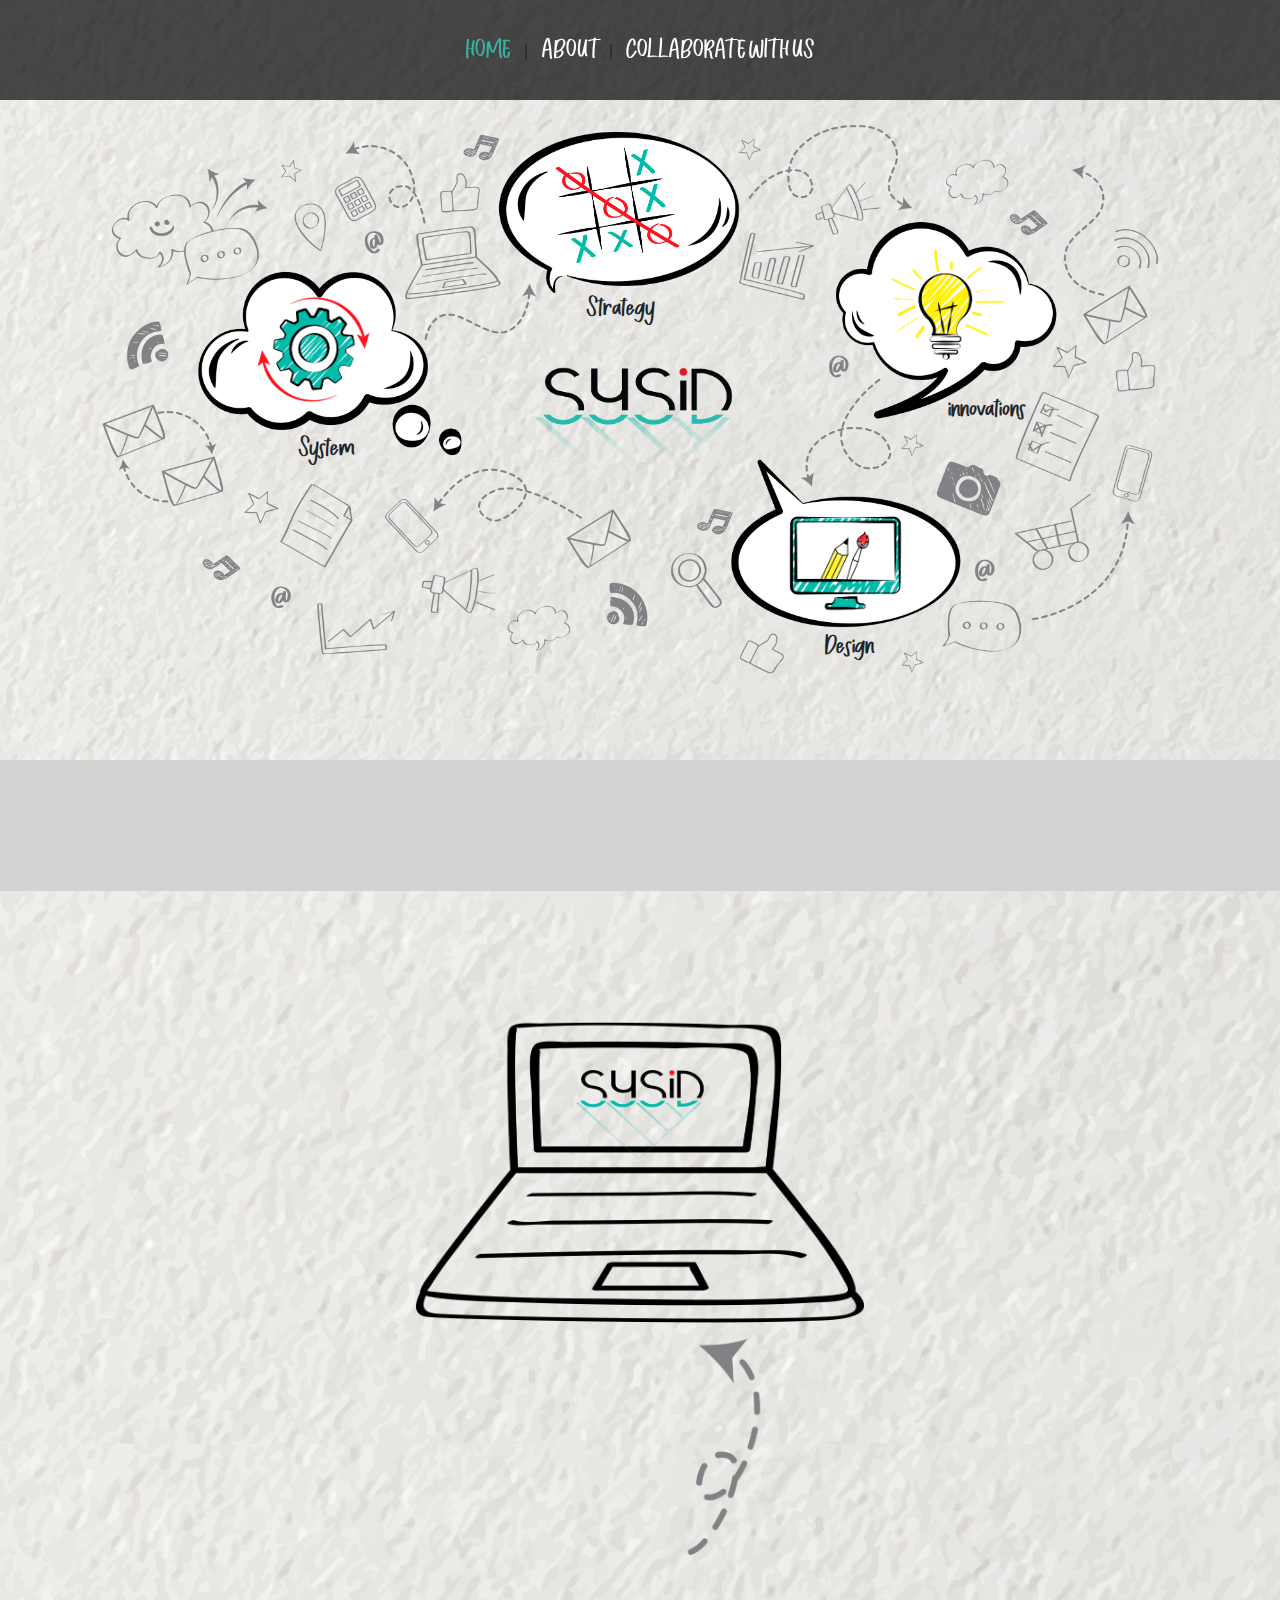
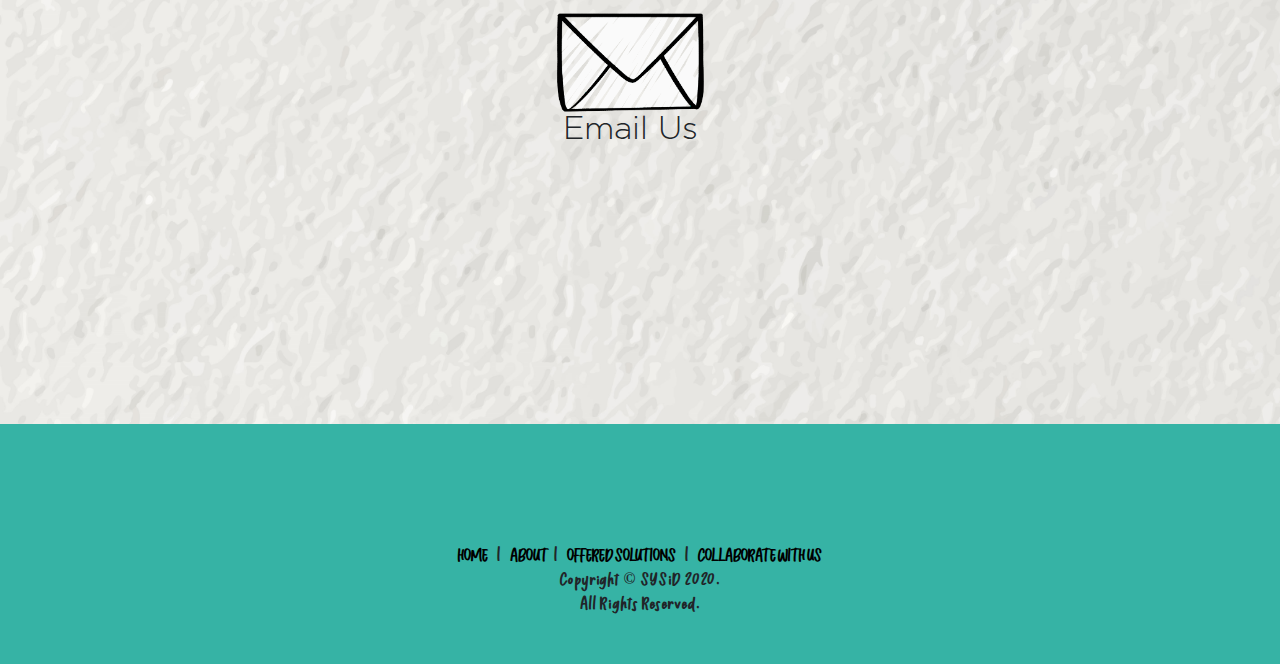
==== commit 92202b9d: "Add files via upload" ====
--- a/index.html
+++ b/index.html
@@ -2,15 +2,17 @@
 <html lang="en">  
 <head>  
     <meta charset="UTF-8">  
-    <title>SYSiD</title>  
+    <title>SYSiD</title> 
+    <meta name="viewport" content="width=device-width, initial-scale=1, shrink-to-fit=no">
     
     <link rel="stylesheet" href="css/bootstrap.min.css"">  
     <link rel="stylesheet" href="css/index.css">
     <link rel="stylesheet" href="https://use.fontawesome.com/releases/v5.15.1/css/all.css" integrity="sha384-vp86vTRFVJgpjF9jiIGPEEqYqlDwgyBgEF109VFjmqGmIY/Y4HV4d3Gp2irVfcrp" crossorigin="anonymous">
- 
+      
+    <script src="https://ajax.googleapis.com/ajax/libs/jquery/3.5.1/jquery.min.js"></script>
     <script src="js/bootstrap.min.js"></script>  
-    <script src="https://ajax.googleapis.com/ajax/libs/jquery/3.5.1/jquery.min.js"></script>
 </head>  
+
 <body style="background-color:lightgray">  
   <section id="title">
     <div class="container-navigation" id="navigation-menu">
@@ -98,7 +100,7 @@
     <a href="#about">ABOUT</a> <span>|</span>
     <a href="#solutions">OFFERED SOLUTIONS</a> <span>|</span>
     <a href="#collaborate">COLLABORATE WITH US</a> <br>
-    <a href="#">TERMS AND CONDITIONS</a>
+    <!--<a href="#">TERMS AND CONDITIONS</a>-->
 
     <p class="copyright">Copyright © SYSiD 2020. <br> All Rights Reserved.</p>
   </footer>
--- a/css/index.css
+++ b/css/index.css
@@ -44,7 +44,7 @@
   padding: 2rem 0 2rem 0;
   z-index: 1;
   background: rgba(0,0,0,0.7);
-}
+} 
 
 .container-navigation a{
   font-family: Chapillada;
@@ -53,7 +53,7 @@
   padding-left: 0.5rem;
   text-decoration: none;
   color: white;
-}
+} 
 
 .container-navigation .icon {
   display: none;
@@ -222,7 +222,7 @@
   width: 100%;
   height: auto;
   position: relative;
-  margin-bottom: -1.5%;
+  margin-bottom: -2%;
 }
 
 
@@ -469,7 +469,7 @@
   cursor: pointer;
 }
 
-@media all and (max-width: 750px) {
+@media all and (max-width: 600px) {
   html{
     height: 100%;
   }
@@ -517,8 +517,8 @@
   .container-title-img .title-img{
     position: relative;
     width: 88%;
-    height: 78%;
-    top: 50%;
+    height: 73%;
+    top:48%;
     -ms-transform: translateY(-50%);
     transform: translateY(-50%);
   }
@@ -534,12 +534,12 @@
   .container-tictac-img .tictac-img{
     margin-left: 50%;
     width: 31%;
-    height: 12vh;
+    height: 10vh;
   }
 
   .container-strategy-text{
     position: absolute;
-    top: 44.5%;
+    top: 43.5%;
     width: 100%;
     text-align: center;
     height: auto;
@@ -562,13 +562,13 @@
   .container-wheel-img .wheel-img{
     margin-right: 37%;
     width: 30%;
-    height: 17vh;
+    height: 14vh;
   }
   
 
   .container-system-text{
     position: absolute;
-    top: 38%;
+    top: 36.5%;
     width: 100%;
     text-align: center;
     height: auto;
@@ -591,12 +591,12 @@
   .container-bulb-img .bulb-img{
     margin-left: 39%;
     width: 30%;
-    height: 13vh;
+    height: 11vh;
   }
 
   .container-innovations-text{
     position: absolute;
-    top: 69.5%;
+    top: 68.5%;
     width: 100%;
     text-align: center;
     height: auto;
@@ -619,12 +619,12 @@
   .container-pencil-img .pencil-img{
     margin-left: -48.5%;
     width: 29%;
-    height: 12.5vh;
+    height: 11vh;
   }
 
   .container-design-text{
     position: absolute;
-    top: 66%;
+    top: 65%;
     width: 100%;
     text-align: center;
     height: auto;
@@ -647,7 +647,7 @@
   .container-logo-img .logo-img{
     /* margin-left: 2%; */
     width: 36%;
-    height: 17vh;
+    height: 14.5vh;
   }
 
   .container-about-img{
@@ -786,7 +786,7 @@
 	background-size: cover;
     width: 100%;
     height: Auto;
-    padding-bottom: 2.5rem;
+    padding-bottom: 0rem;
 	padding-top: 5rem;
   }
 
@@ -826,10 +826,10 @@
 	 position: absolute;
 	 text-align: center;
 	 font-family: Gotham;
-	 top: 65%;
+	 top: 67%;
      font-size: 3.5vw;
-	 margin-bottom: 10%;
-	 margin-left: 20%;
+	 margin-bottom: 0%;
+	 margin-left:22%;
 	 margin-right: 
 	 z-index1;
   }
@@ -838,6 +838,10 @@
      cursor: pointer;
     /*color: white;*/
  
+  }
+
+  .container-mail-connect-text .envelop-img{
+    content: url("../images/mobile_collab-envelop2.png");
   }
 
   .container-mail-connect-text .envelop-img:hover{
@@ -927,4 +931,48 @@
   height: 100%;
 }
 
-}
+
+  .container-navigation a:not(:first-child) {display: none;}
+  .container-navigation a.icon {
+    float: left;
+    display: block;
+    background: none;
+  }
+
+  .container-navigation.responsive {position: relative;}
+  .container-navigation.responsive .icon {
+    position: absolute;
+    right: 0;
+    top: 0;
+    background: none; 
+  }
+  .container-navigation.responsive a {
+    float: none;
+    display: block;
+    text-align: left;
+    background: rgba(0,0,0,0.7)
+  }
+  .container-navigation {
+    overflow: hidden;
+    float: left;
+  }
+  
+  .container-navigation{
+    position: fixed;
+    width: 100%;
+    height: auto;
+    text-align: left;
+    z-index: 1;
+  } 
+  
+  .container-navigation a{
+    font-family: Chapillada;
+    font-size: 1.2rem;
+    padding-right: 0.5rem;
+    padding-left: 0.5rem;
+    text-decoration: none;
+    color: white;
+  } 
+
+}
+  
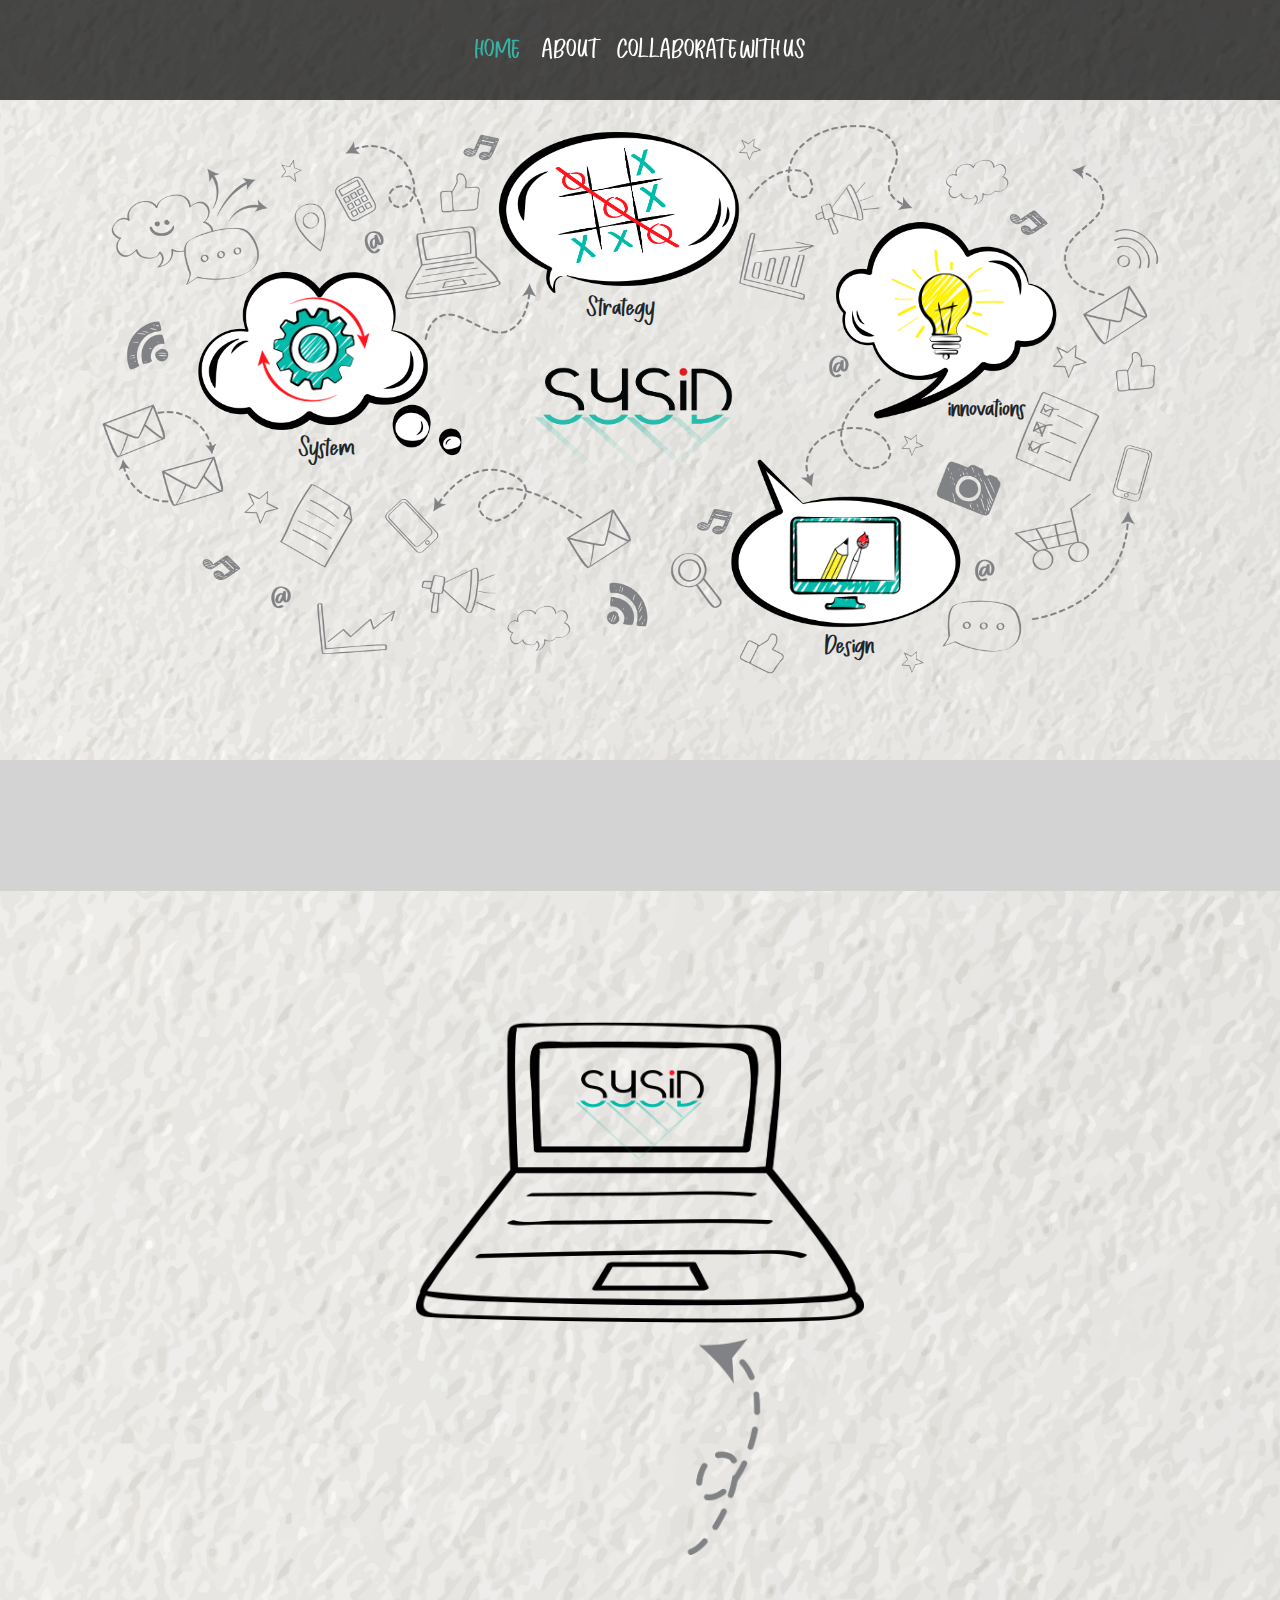
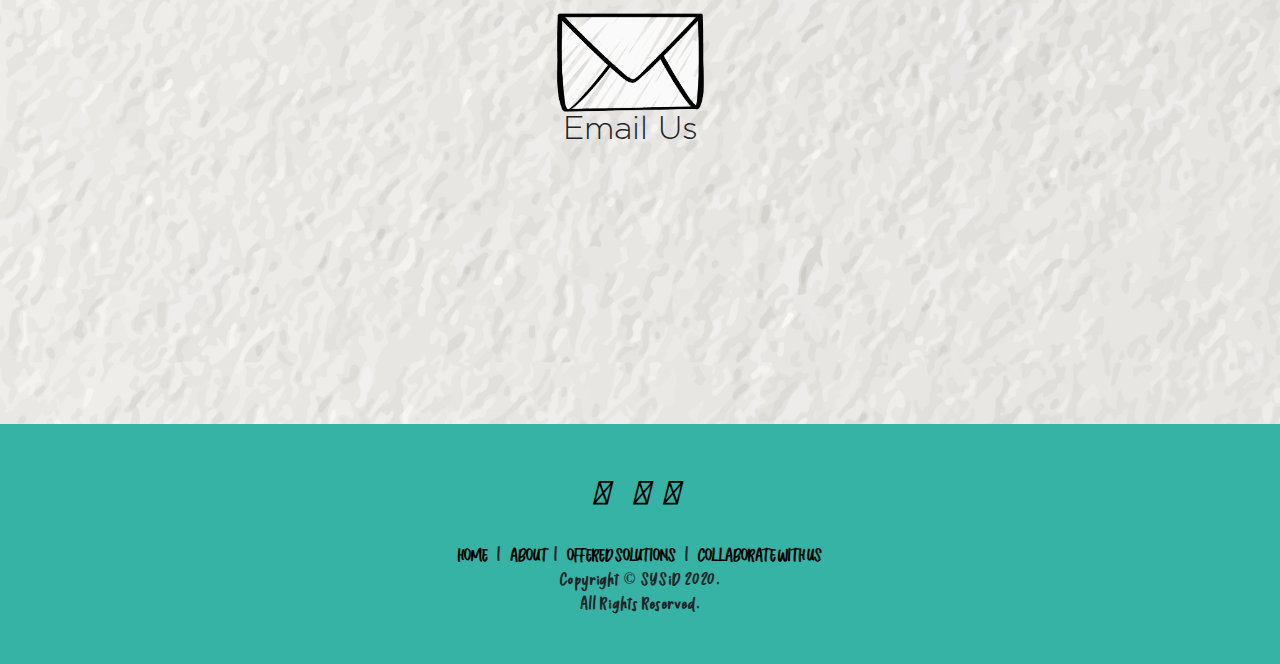
==== commit 78185d60: "Add files via upload" ====
--- a/index.html
+++ b/index.html
@@ -3,27 +3,39 @@
 <head>  
     <meta charset="UTF-8">  
     <title>SYSiD</title> 
-    <meta name="viewport" content="width=device-width, initial-scale=1, shrink-to-fit=no">
-    
+    <meta name="viewport" content="width=device-width, initial-scale=1">
+
     <link rel="stylesheet" href="css/bootstrap.min.css"">  
     <link rel="stylesheet" href="css/index.css">
     <link rel="stylesheet" href="https://use.fontawesome.com/releases/v5.15.1/css/all.css" integrity="sha384-vp86vTRFVJgpjF9jiIGPEEqYqlDwgyBgEF109VFjmqGmIY/Y4HV4d3Gp2irVfcrp" crossorigin="anonymous">
-      
+    <link rel="stylesheet" href="https://cdnjs.cloudflare.com/ajax/libs/font-awesome/4.7.0/css/font-awesome.min.css">
+
     <script src="https://ajax.googleapis.com/ajax/libs/jquery/3.5.1/jquery.min.js"></script>
     <script src="js/bootstrap.min.js"></script>  
 </head>  
 
 <body style="background-color:lightgray">  
+
   <section id="title">
-    <div class="container-navigation" id="navigation-menu">
+    <!-- <div class="container-navigation" id="navigation-menu">
       <a href="javascript:void(0);" class="icon" onclick="navigationIcon()">
         <i class="fa fa-bars"></i>
       </a>
       <a href="#" class="title-menu">HOME</a> <span>|</span>
       <a href="#about" class="about-menu">ABOUT</a> <span>|</span>
-     <!-- <a href="#solutions" class="solutions-menu">OFFERED SOLUTIONS</a> <span>|</span> -->
+      <a href="#solutions" class="solutions-menu">OFFERED SOLUTIONS</a> <span>|</span>
       <a href="#collaborate" class="collaborate-menu">COLLABORATE WITH US</a>
+    </div> -->
+
+    <div class="container-navigation" id="navigation-menu">
+      <a href="#" class="title-menu">HOME</a> <span></span>
+      <a href="#about" class="about-menu">ABOUT</a> <span></span>
+      <a href="#collaborate" class="collaborate-menu">COLLABORATE WITH US</a>
+      <a href="javascript:void(0);" class="icon" onclick="navigationIcon()">
+        <i class="fa fa-bars"></i>
+      </a>
     </div>
+
     <div class="container-title-img">
       <img class="title-img">
       <div class="container-tictac-img">
@@ -146,7 +158,7 @@
   </script>
 
   <!-- Your Chat Plugin code -->
-  <div class="fb-customerchat" attribution=setup_tool page_id="105441090988022" theme_color="#bebebe">
+  <div class="fb-customerchat" attribution=setup_tool page_id="105441090988022" theme_color="rgba(54,179,165,1);">
   </div>
   <script src="js/index.js" charset="utf-8"></script>
 </body>  
--- a/css/index.css
+++ b/css/index.css
@@ -53,7 +53,35 @@
   padding-left: 0.5rem;
   text-decoration: none;
   color: white;
-} 
+}  
+
+/* .container-navigation {
+  position: fixed;
+  width: 100%;
+  height: auto;
+  text-align: center;
+  background-color: rgba(0,0,0,0.7);
+  overflow: hidden;
+  padding: 2rem 0 2rem 0;
+  z-index: 1;
+  
+}
+
+/* Style the links inside the navigation bar 
+.container-navigation a {
+  display: block;
+  color: #f2f2f2;
+  text-align: center;
+  padding-right: 0.5rem;
+  padding-left: 0.5rem;
+  text-decoration: none;
+  font-family: Chapillada;
+  font-size: 17px;
+} */
+
+.container-navigation a.active {
+  color: rgba(54,179,165,1)
+}
 
 .container-navigation .icon {
   display: none;
@@ -64,10 +92,6 @@
   background-color: transparent;
 }
 
-
-a.home-menu{
-  color: rgba(54,179,165,1);
-}
 
 .container-title-img{
   position: relative;
@@ -474,40 +498,6 @@
     height: 100%;
   }
 
-  .container-navigation {
-    background-color: transparent;
-    overflow: hidden;
-  }
-
-  .container-navigation .icon{
-    font-size: 1.3rem;
-    display: block;
-    margin-top: -2rem;
-    padding-top: 0.4rem;
-    float: left;
-    padding-left: 0.3rem;
-    padding-right: 0.3rem;
-  }
-
-  .container-navigation i:hover{
-    color: white;
-  }
-
-  .container-navigation .icon:hover{
-    background: rgba(0,0,0,0.7);
-  }
-
-  .container-navigation a{
-    font-size: 0.75rem;
-    padding-right: 0.25rem;
-    padding-left: 0.25rem;
-    display: none;
-  }
-
-  .container-navigation span{
-    display: none;
-  }
-
   .container-title-img{
     position: relative;
     width: 100%;
@@ -647,7 +637,7 @@
   .container-logo-img .logo-img{
     /* margin-left: 2%; */
     width: 36%;
-    height: 14.5vh;
+    height: 15vh;
   }
 
   .container-about-img{
@@ -931,48 +921,32 @@
   height: 100%;
 }
 
-
-  .container-navigation a:not(:first-child) {display: none;}
-  .container-navigation a.icon {
-    float: left;
-    display: block;
-    background: none;
-  }
-
-  .container-navigation.responsive {position: relative;}
-  .container-navigation.responsive .icon {
-    position: absolute;
-    right: 0;
-    top: 0;
-    background: none; 
-  }
-  .container-navigation.responsive a {
-    float: none;
-    display: block;
-    text-align: left;
-    background: rgba(0,0,0,0.7)
-  }
-  .container-navigation {
-    overflow: hidden;
-    float: left;
-  }
-  
-  .container-navigation{
-    position: fixed;
-    width: 100%;
-    height: auto;
-    text-align: left;
-    z-index: 1;
-  } 
-  
-  .container-navigation a{
-    font-family: Chapillada;
-    font-size: 1.2rem;
-    padding-right: 0.5rem;
-    padding-left: 0.5rem;
-    text-decoration: none;
-    color: white;
-  } 
-
-}
-  
+.container-navigation.responsive {
+  position: fixed;
+}
+
+.container-navigation.responsive a.icon {
+  float: left;
+}
+
+.container-navigation a:not(:only-child) {display: none;}
+.container-navigation a.icon {
+  float: left;
+  display: block;
+}
+
+
+.container-navigation.responsive a {
+  float: none;
+  display: block;
+  text-align: center;
+  background: rgba(0,0,0,0.7);
+}
+
+.container-navigation {
+  background: none;
+  padding: 0rem 0 0rem 0;
+  overflow: hidden;
+}
+  
+}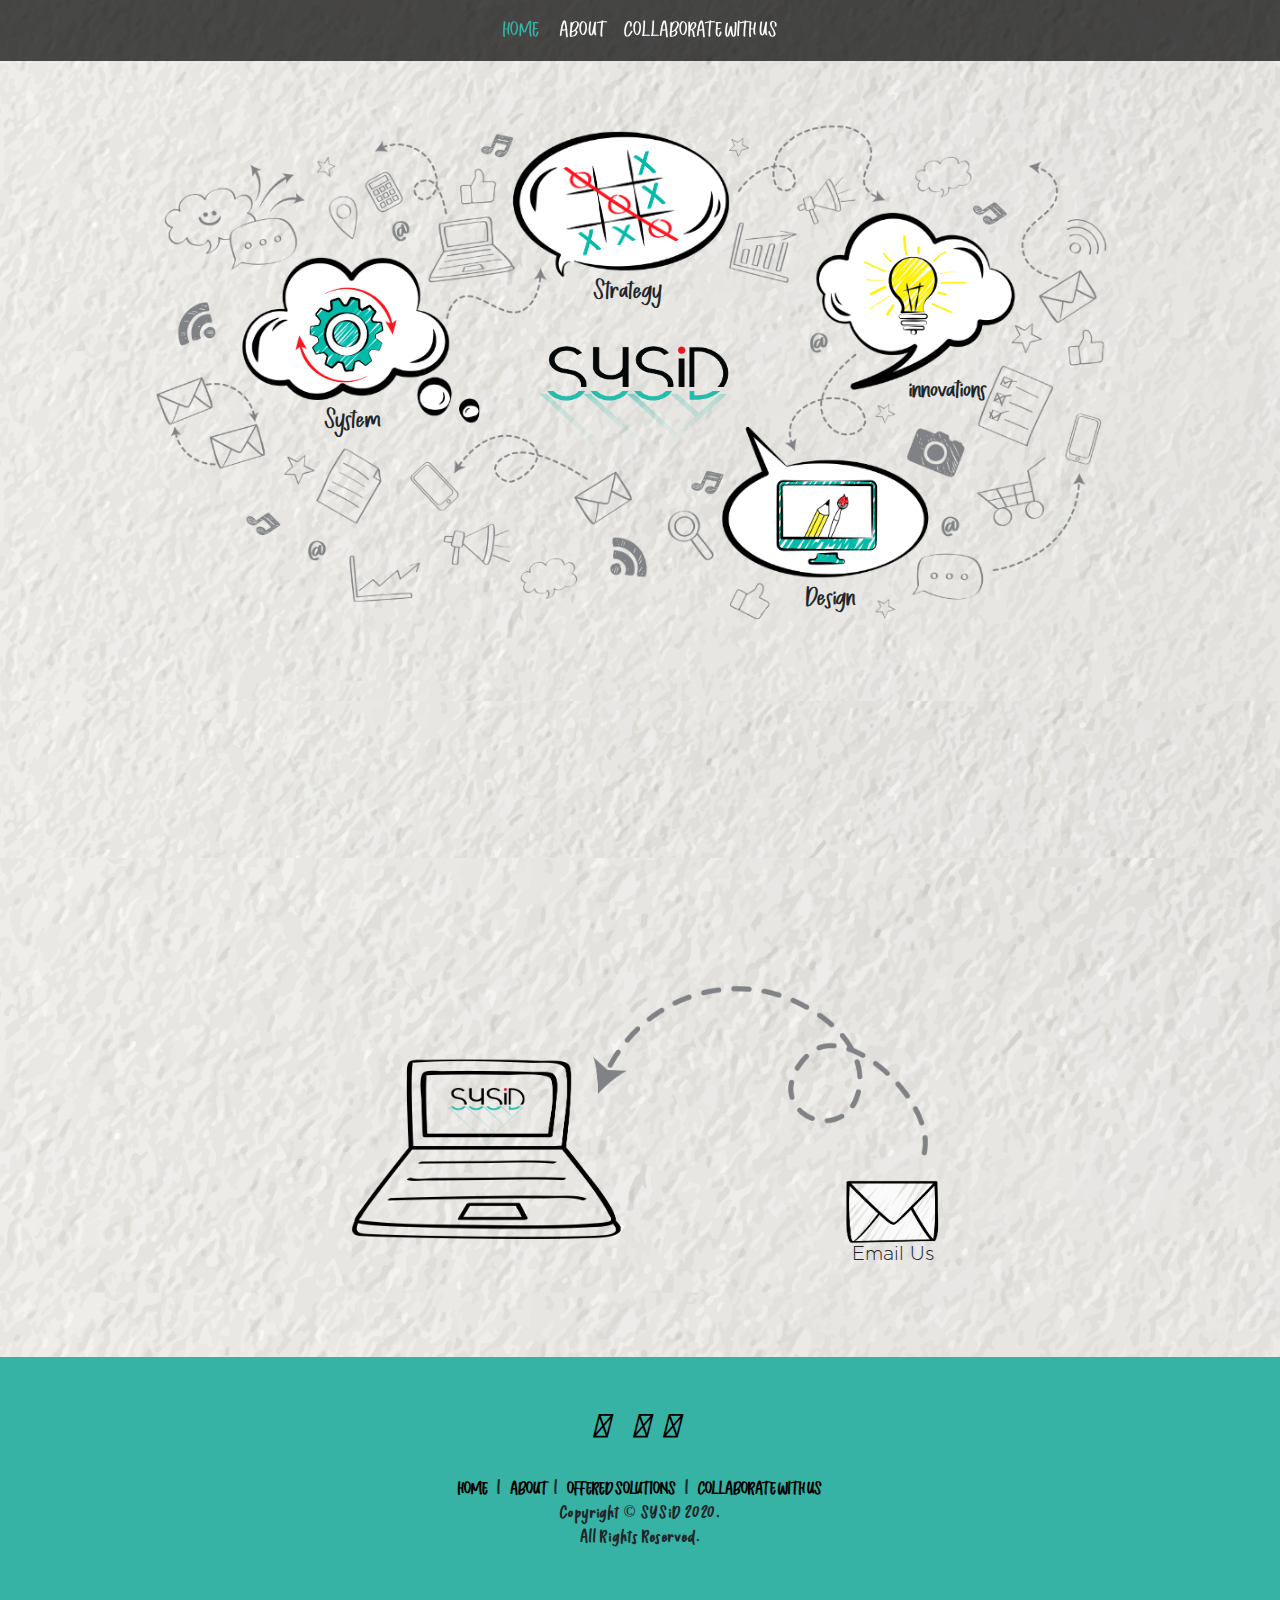
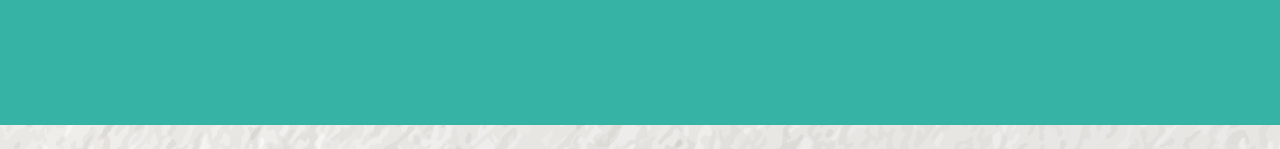
==== commit 8b804238: "Add files via upload" ====
--- a/index.html
+++ b/index.html
@@ -97,7 +97,7 @@
       </div>
 
     </div>
-  </section>
+  
 
   <footer>
     <a href="https://www.facebook.com/sysid.ph/" target="_blank"><i class="fab fa-facebook-square"></i></a>
@@ -116,6 +116,8 @@
 
     <p class="copyright">Copyright © SYSiD 2020. <br> All Rights Reserved.</p>
   </footer>
+
+</section>
 
   <div id="email-modal" class="email-modal">
     <!-- Modal content -->
@@ -158,7 +160,7 @@
   </script>
 
   <!-- Your Chat Plugin code -->
-  <div class="fb-customerchat" attribution=setup_tool page_id="105441090988022" theme_color="rgba(54,179,165,1);">
+  <div class="fb-customerchat" attribution=setup_tool page_id="105441090988022" theme_color="#36b3a5">
   </div>
   <script src="js/index.js" charset="utf-8"></script>
 </body>  
--- a/css/index.css
+++ b/css/index.css
@@ -41,14 +41,14 @@
   width: 100%;
   height: auto;
   text-align: center;
-  padding: 2rem 0 2rem 0;
+  padding: 1rem 0 1rem 0;
   z-index: 1;
   background: rgba(0,0,0,0.7);
 } 
 
 .container-navigation a{
   font-family: Chapillada;
-  font-size: 1.5rem;
+  font-size: 1.2rem;
   padding-right: 0.5rem;
   padding-left: 0.5rem;
   text-decoration: none;
@@ -79,10 +79,6 @@
   font-size: 17px;
 } */
 
-.container-navigation a.active {
-  color: rgba(54,179,165,1)
-}
-
 .container-navigation .icon {
   display: none;
 }
@@ -95,13 +91,14 @@
 
 .container-title-img{
   position: relative;
-  width: 100%;
-  height: auto;
-  text-align: center;
+  text-align: center;
+  width: 100%;
+  height: auto;
 }
 
 .container-title-img .title-img{
-  width: 100%;
+  margin-top: 1%;
+  width: 90%;
   height: auto;
 }
 
@@ -110,19 +107,19 @@
   width: 100%;
   height: auto;
   /* border: 1px solid red; */
-  top: 17%;
+  top: 19%;
   display: block;
 }
 
 .container-tictac-img .tictac-img{
-  margin-right: 3.5%;
-  width: 13%;
+  margin-right: 3%;
+  width: 12%;
   height: auto;
 }
 
 .container-strategy-text{
   position: absolute;
-  top: 40%;
+  top: 41%;
   width: 100%;
   text-align: center;
   height: auto;
@@ -131,7 +128,7 @@
 .container-strategy-text p{
   font-family: Chapillada;
   font-size: 2vw;
-  margin-right: 3%;
+  margin-right: 2%;
 }
 
 .container-wheel-img{
@@ -139,19 +136,19 @@
   width: 100%;
   height: auto;
   /* border: 1px solid red; */
-  top: 38.8%;
+  top: 41%;
   display: block;
 }
 
 .container-wheel-img .wheel-img{
-  margin-right: 51%;
-  width: 11%;
+  margin-right: 46%;
+  width: 10%;
   height: auto;
 }
 
 .container-system-text{
   position: absolute;
-  top: 59.5%;
+  top: 60.5%;
   width: 100%;
   text-align: center;
   height: auto;
@@ -160,7 +157,7 @@
 .container-system-text p{
   font-family: Chapillada;
   font-size: 2vw;
-  margin-right: 49%;
+  margin-right: 45%;
 }
 
 .container-bulb-img{
@@ -168,19 +165,19 @@
   width: 100%;
   height: auto;
   /* border: 1px solid red; */
-  top: 32.5%;
+  top: 33.5%;
   display: block;
 }
 
 .container-bulb-img .bulb-img{
-  margin-left: 48%;
-  width: 11%;
+  margin-left: 43%;
+  width: 10%;
   height: auto;
 }
 
 .container-innovations-text{
   position: absolute;
-  top: 54%;
+  top: 56%;
   width: 100%;
   text-align: center;
   height: auto;
@@ -189,7 +186,7 @@
 .container-innovations-text p{
   font-family: Chapillada;
   font-size: 2vw;
-  margin-left: 54.2%;
+  margin-left: 48%;
 }
 
 .container-pencil-img{
@@ -197,19 +194,19 @@
   width: 100%;
   height: auto;
   /* border: 1px solid red; */
-  top: 68%;
+  top: 69%;
   display: block;
 }
 
 .container-pencil-img .pencil-img{
-  margin-left: 32%;
-  width: 11%;
+  margin-left: 29%;
+  width: 10%;
   height: auto;
 }
 
 .container-design-text{
   position: absolute;
-  top: 87%;
+  top: 87.5%;
   width: 100%;
   text-align: center;
   height: auto;
@@ -218,7 +215,7 @@
 .container-design-text p{
   font-family: Chapillada;
   font-size: 2vw;
-  margin-left: 32.7%;
+  margin-left: 29.7%;
 }
 
 .container-logo-img{
@@ -226,38 +223,40 @@
   width: 100%;
   height: auto;
   /* border: 1px solid red; */
-  top: 43%;
+  top: 44%;
   display: block;
 }
 
 .container-logo-img .logo-img{
   /* margin-left: 32%; */
-  width: 23%;
+  width: 22%;
   height: auto;
 }
 #about{
-  position: relative;
-  display: block;
-  width: 100%;
-  height: auto;
-}
-
-video {
-  width: 100%;
-  height: auto;
-  position: relative;
-  margin-bottom: -2%;
-}
-
-
-#collaborate{
   position: relative;
   display: block;
   background: url("../images/background.png");
   background-size: cover;
   width: 100%;
+  height: auto;
+}
+
+video {
+  width: 100%;
+  height: auto;
+  position: relative;
+  padding-bottom: -2%;
+}
+
+
+#collaborate{
+  position: relative;
+  display: block;
+  background: url("../images/background.png");
+  background-size: cover;
+  width: 100%;
   height: 100%;
-  padding-bottom: 2.5rem;
+  padding-bottom: 1.5rem;
 }
 
 .container-collab-img{
@@ -269,28 +268,30 @@
 
 .container-collab-img .collab-img{
   position: relative;
-  width: 35%;
+  width: 45%;
   height: 45%;
   margin-top: 10%;
-  margin-left: 0%;
 }
 
 .container-mail-connect-text{
-    display: block;
-    position: relative;
-    text-align: center;
-	width: 20%;
-    height: 20%;
+  display: block;
+  position: relative;
+  text-align: center;
+	width: 15%;
+  height: 15%;
 	margin-left: auto;
-	margin-right: auto;
-	margin-bottom: 15%;
+	margin-right: 22%;
+  margin-bottom: 5%;
+  margin-top: -8%;
   }
   
   .container-mail-connect-text .envelop-img {
+  text-align: center;
 	display: block;
 	position: relative;
-	margin-top: -5%;
-	width: 90%;
+	margin-top: -10%;
+  width: 75%;
+  left: 6%;
 	height: Auto;
   }
   
@@ -299,10 +300,10 @@
 	position: absolute;
 	text-align: center;
 	font-family: Gotham;
-	top: 65%;
-    font-size: 2.5vw;
+	top: 67%;
+    font-size: 1.5vw;
 	margin-bottom: 30%;
-	margin-left: 20%;
+	margin-left: 24%;
 	margin-right: 0; 
   }
  
@@ -405,7 +406,7 @@
   background-color: rgba(54,179,165,1);
   bottom: 0;
   text-align: center;
-  padding: 3rem 0 2rem 0;
+  padding: 3rem 0 10rem 0;
   letter-spacing: 0.1rem;
 }
 
@@ -630,14 +631,14 @@
     position: absolute;
     width: 100%;
     height: auto;
-    top: 41%;
+    top: 39%;
     display: block;
   }
 
   .container-logo-img .logo-img{
     /* margin-left: 2%; */
     width: 36%;
-    height: 15vh;
+    height: auto;
   }
 
   .container-about-img{
@@ -797,12 +798,12 @@
     display: block;
     position: relative;
     text-align: center;
-	width: 30%;
+	  width: 30%;
     height: 30%;
-	margin-left: auto;
-	margin-right: auto;
-  }
-  
+	  margin-left: auto;
+    margin-right: auto;
+  }
+
   .container-mail-connect-text .envelop-img {
 	display: block;
 	position: relative;
@@ -816,10 +817,10 @@
 	 position: absolute;
 	 text-align: center;
 	 font-family: Gotham;
-	 top: 67%;
+	 top: 66%;
      font-size: 3.5vw;
 	 margin-bottom: 0%;
-	 margin-left:22%;
+	 margin-left:26%;
 	 margin-right: 
 	 z-index1;
   }
@@ -907,7 +908,7 @@
   position: relative;
   display: block;
   background: url("../images/background.png");
-  background-size: 500px 150px;
+  background-size: 600px 200px;
   width: 100%;
   height: 100%;
 }
@@ -916,25 +917,19 @@
   position: relative;
   display: block;
   background: url("../images/background.png");
-  background-size: 500px 150px;
+  background-size: 600px 200px;
   width: 100%;
   height: 100%;
 }
 
-.container-navigation.responsive {
-  position: fixed;
-}
-
-.container-navigation.responsive a.icon {
-  float: left;
-}
-
-.container-navigation a:not(:only-child) {display: none;}
+.container-navigation a:not(:only-child) {
+  display: none;
+}
+
 .container-navigation a.icon {
   float: left;
   display: block;
 }
-
 
 .container-navigation.responsive a {
   float: none;
@@ -948,5 +943,17 @@
   padding: 0rem 0 0rem 0;
   overflow: hidden;
 }
-  
+
+.container-navigation.responsive {
+  position: fixed;
+}
+
+.container-navigation.responsive .icon i{
+  position: absolute;
+  left: 1.5%;
+  top: 2%;
+  color: white;
+  background-color: transparent;
+}
+
 }